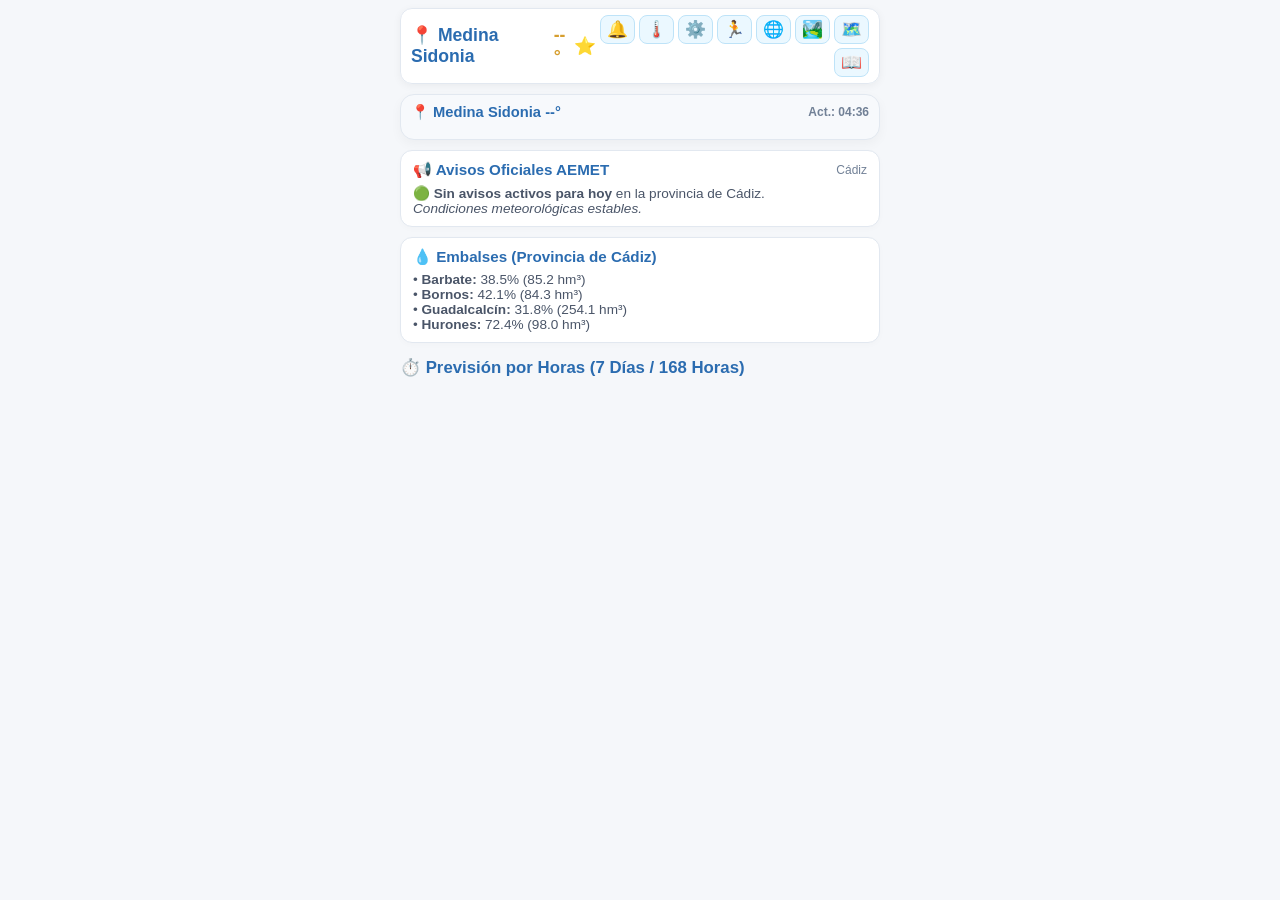
==== app/src/main/assets/web/index.html @ 0e590cd9 "Rediseño completo y cambio a open meteo (eliminación de aemet por distintos fallos)" ====
<!DOCTYPE html>
<html lang="es">
<head>
  <meta charset="UTF-8">
  <meta name="viewport" content="width=device-width, initial-scale=1.0">
  <title>Minimal Weather Widget - Versión Web & Widget</title>
  <style>
    :root {
      --bg-color: #F5F7FA;
      --card-bg: #FFFFFF;
      --text-main: #1A202C;
      --text-sub: #4A5568;
      --primary: #2B6CB0;
      --border-color: #E2E8F0;
      --accent: #FFD700;
    }

    * {
      box-sizing: border-box;
      margin: 0;
      padding: 0;
      font-family: -apple-system, BlinkMacSystemFont, "Segoe UI", Roboto, Helvetica, Arial, sans-serif;
    }

    body {
      background-color: var(--bg-color);
      color: var(--text-main);
      display: flex;
      justify-content: center;
      padding: 8px;
      min-height: 100vh;
    }

    .app-container {
      width: 100%;
      max-width: 480px;
      display: flex;
      flex-direction: column;
      gap: 10px;
    }

    /* Sticky Header - Cabecera Fija arriba */
    .sticky-header {
      position: sticky;
      top: 0;
      z-index: 100;
      background: rgba(255, 255, 255, 0.96);
      backdrop-filter: blur(8px);
      border-radius: 12px;
      padding: 6px 10px;
      box-shadow: 0 2px 8px rgba(0,0,0,0.05);
      border: 1px solid var(--border-color);
    }

    .header-row {
      display: flex;
      justify-content: space-between;
      align-items: center;
    }

    .city-title {
      font-size: 1.1rem;
      font-weight: 700;
      color: var(--primary);
      display: flex;
      align-items: center;
      gap: 4px;
    }

    .header-actions {
      display: flex;
      gap: 4px;
      flex-wrap: wrap;
      justify-content: flex-end;
    }

    .btn-icon {
      background: #EBF8FF;
      border: 1px solid #BEE3F8;
      font-size: 1.05rem;
      cursor: pointer;
      padding: 3px 6px;
      border-radius: 8px;
      transition: background 0.2s, transform 0.1s;
      display: flex;
      align-items: center;
      justify-content: center;
      font-weight: 600;
      color: var(--text-main);
    }

    .btn-icon:hover { background: #E2E8F0; }
    .btn-icon:active { transform: scale(0.96); }

    .source-bar {
      font-size: 0.72rem;
      color: #718096;
      font-weight: 600;
    }

    /* Widget Preview Card - Clon 4x2 con Scroll Interno */
    .widget-preview-card {
      background: #F7F9FC;
      border-radius: 14px;
      border: 1px solid #E2E8F0;
      padding: 8px 10px;
      box-shadow: 0 4px 12px rgba(0,0,0,0.04);
    }

    .widget-header-row {
      display: flex;
      justify-content: space-between;
      align-items: center;
      margin-bottom: 4px;
    }

    .widget-city-temp {
      font-size: 0.92rem;
      font-weight: 700;
      color: #2B6CB0;
    }

    .widget-update-time {
      font-size: 0.75rem;
      font-weight: 700;
      color: #718096;
    }

    /* Scrollable Container para las 2 filas de 4 columnas */
    .widget-scroll-container {
      max-height: 125px;
      overflow-y: auto;
      scroll-snap-type: y mandatory;
      display: flex;
      flex-direction: column;
      gap: 6px;
      padding-right: 2px;
    }

    .widget-scroll-container::-webkit-scrollbar {
      width: 3px;
    }
    .widget-scroll-container::-webkit-scrollbar-thumb {
      background: #CBD5E0;
      border-radius: 3px;
    }

    .widget-cols-row {
      display: grid;
      grid-template-columns: repeat(4, 1fr);
      gap: 4px;
      text-align: center;
      scroll-snap-align: start;
    }

    .widget-col {
      display: flex;
      flex-direction: column;
      align-items: center;
      padding: 2px 0;
    }

    .widget-day-header {
      display: flex;
      align-items: center;
      gap: 2px;
    }

    .widget-day-letter {
      font-size: 0.85rem;
      font-weight: 700;
      color: #D69E2E;
    }

    .widget-cam {
      font-size: 0.62rem;
    }

    .widget-weather-icon {
      font-size: 1.3rem;
      margin-left: 2px;
    }

    .widget-wind-text {
      font-size: 0.65rem;
      color: #4A5568;
      margin-top: 1px;
    }

    .widget-temp-text {
      font-size: 0.78rem;
      font-weight: 700;
      color: #1A202C;
      margin-top: 1px;
    }

    .widget-rain-uv-row {
      display: flex;
      align-items: center;
      justify-content: center;
      gap: 2px;
      margin-top: 1px;
      font-size: 0.68rem;
      font-weight: 700;
    }

    .widget-outdoor-text {
      font-size: 0.78rem;
      font-weight: 700;
      margin-top: 1px;
    }

    /* Cards */
    .card {
      background: var(--card-bg);
      border-radius: 12px;
      border: 1px solid var(--border-color);
      padding: 10px 12px;
      box-shadow: 0 2px 6px rgba(0,0,0,0.02);
    }

    .card-title {
      font-size: 0.95rem;
      font-weight: 700;
      color: var(--primary);
      margin-bottom: 6px;
      display: flex;
      align-items: center;
      justify-content: space-between;
    }

    /* Timeline Section */
    .day-divider {
      font-size: 1rem;
      font-weight: 700;
      color: var(--primary);
      margin: 12px 0 6px 0;
      padding: 0 4px;
    }

    .timeline-item {
      display: flex;
      align-items: center;
      justify-content: space-between;
      padding: 6px 8px;
      background: #FFFFFF;
      border: 1px solid #E2E8F0;
      border-radius: 8px;
      margin-bottom: 4px;
      font-size: 0.85rem;
    }

    .timeline-item.astro {
      background: #EBF8FF;
      border-color: #BEE3F8;
    }

    .timeline-item.good-photo {
      border: 2px solid #3182CE;
    }

    .t-time {
      font-weight: 700;
      width: 45px;
      color: #2D3748;
    }

    .t-info {
      flex: 1;
      display: flex;
      align-items: center;
      gap: 6px;
    }

    .t-icon {
      font-size: 1.1rem;
    }

    .t-temp {
      font-weight: 700;
    }

    .t-meta {
      display: flex;
      gap: 6px;
      font-size: 0.75rem;
      color: #4A5568;
    }

    /* Modals */
    .modal {
      display: none;
      position: fixed;
      top: 0;
      left: 0;
      width: 100%;
      height: 100%;
      background: rgba(0,0,0,0.5);
      z-index: 200;
      justify-content: center;
      align-items: flex-end;
    }

    .modal-content {
      background: #FFFFFF;
      border-radius: 16px 16px 0 0;
      width: 100%;
      max-width: 480px;
      max-height: 85vh;
      overflow-y: auto;
      padding: 16px;
      display: flex;
      flex-direction: column;
      gap: 12px;
    }

    .modal-header {
      display: flex;
      justify-content: space-between;
      align-items: center;
      border-bottom: 1px solid #E2E8F0;
      padding-bottom: 8px;
    }

    .modal-title {
      font-size: 1.1rem;
      font-weight: 700;
      color: var(--primary);
    }

    .close-btn {
      background: none;
      border: none;
      font-size: 1.2rem;
      cursor: pointer;
    }

    .form-group {
      display: flex;
      flex-direction: column;
      gap: 4px;
    }

    .form-group label {
      font-size: 0.85rem;
      font-weight: 600;
      color: var(--text-sub);
    }

    .form-group input, .form-group select {
      padding: 8px;
      border: 1px solid var(--border-color);
      border-radius: 8px;
      font-size: 0.9rem;
    }

    .switch-row {
      display: flex;
      justify-content: space-between;
      align-items: center;
      padding: 4px 0;
    }

    .btn-submit {
      background: var(--primary);
      color: white;
      border: none;
      padding: 10px;
      border-radius: 8px;
      font-weight: 700;
      cursor: pointer;
    }
  </style>
</head>
<body>

  <div class="app-container">

    <!-- CABECERA FIJA (Sticky Header) -->
    <div class="sticky-header">
      <div class="header-row">
        <div class="city-title" onclick="openCityModal()">
          <span id="currentCityLabel">📍 Medina Sidonia</span>
          <span id="currentTemp" style="color: #D69E2E; margin-left: 4px;">--°</span>
          <span id="starIcon" style="cursor: pointer;">⭐</span>
        </div>
        <div class="header-actions">
          <button class="btn-icon" title="Avisos AEMET" onclick="openModal('modalAvisos')">🔔</button>
          <button class="btn-icon" title="Termómetro" onclick="openModal('modalTemp')">🌡️</button>
          <button class="btn-icon" title="Ajustes Widget" onclick="openModal('modalConfig')">⚙️</button>
          <button class="btn-icon" title="Criterios Deporte" onclick="openModal('modalSports')">🏃</button>
          <button class="btn-icon" title="Web AEMET" onclick="window.open('https://www.aemet.es', '_blank')">🌐</button>
          <button class="btn-icon" title="Embalses Cádiz" onclick="openModal('modalEmbalses')">🏞️</button>
          <button class="btn-icon" title="Radar/Mapas" onclick="openModal('modalMaps')">🗺️</button>
          <button class="btn-icon" title="Manual/Ayuda" onclick="openModal('modalHelp')">📖</button>
        </div>
      </div>
    </div>

    <!-- CLON INTERACTIVO WIDGET 4x2 CON SCROLL VERTICAL (7 Días) -->
    <div class="widget-preview-card">
      <div class="widget-header-row">
        <div class="widget-city-temp" id="wCityTemp">📍 Medina Sidonia --°</div>
        <div class="widget-update-time" id="wTime" onclick="refreshData()" style="cursor: pointer;">Act.: --:--</div>
      </div>

      <div class="widget-scroll-container" id="widgetScrollBox">
        <!-- Fila 1: Días 1..4 -->
        <div class="widget-cols-row" id="widgetRow1"></div>
        <!-- Fila 2: Días 5..7 -->
        <div class="widget-cols-row" id="widgetRow2"></div>
      </div>
    </div>

    <!-- TARJETA AVISOS AEMET -->
    <div class="card" id="cardAvisos">
      <div class="card-title">
        <span>📢 Avisos Oficiales AEMET</span>
        <span style="font-size:0.75rem; color:#718096; font-weight:normal;" id="aemetProvinceLabel">Cádiz</span>
      </div>
      <div id="aemetWarningsContent" style="font-size:0.85rem; color:#4A5568;">
        Cargando avisos meteorológicos sin requerir clave...
      </div>
    </div>

    <!-- TARJETA EMBALSES -->
    <div class="card" id="cardEmbalses">
      <div class="card-title">
        <span>💧 Embalses (Provincia de Cádiz)</span>
      </div>
      <div id="embalsesContent" style="font-size:0.85rem; color:#4A5568;">
        Cargando nivel de agua en embalses...
      </div>
    </div>

    <!-- PREVISIÓN POR HORAS COMPLETA A 7 DÍAS (168 HORAS) -->
    <div style="font-size:1.05rem; font-weight:700; color:var(--primary); margin-top:4px;">
      ⏱️ Previsión por Horas (7 Días / 168 Horas)
    </div>

    <div id="hourlyTimeline">
      <!-- Días y horas inyectados dinámicamente -->
    </div>

  </div>

  <!-- MODAL: CAMBIAR UBICACIÓN -->
  <div class="modal" id="modalCity">
    <div class="modal-content">
      <div class="modal-header">
        <span class="modal-title">📍 Cambiar Localidad</span>
        <button class="close-btn" onclick="closeModal('modalCity')">×</button>
      </div>
      <div class="form-group">
        <label>Buscar Municipio o Ciudad:</label>
        <input type="text" id="inputCitySearch" placeholder="ej. Medina Sidonia, Cádiz..." onkeyup="if(event.key==='Enter') searchCity()">
      </div>
      <button class="btn-submit" onclick="searchCity()">Buscar Ubicación</button>
      <div id="searchResults" style="display:flex; flex-direction:column; gap:4px; margin-top:8px;"></div>
    </div>
  </div>

  <!-- MODAL: AVISOS AEMET DETALLE -->
  <div class="modal" id="modalAvisos">
    <div class="modal-content">
      <div class="modal-header">
        <span class="modal-title">📢 Avisos Oficiales AEMET</span>
        <button class="close-btn" onclick="closeModal('modalAvisos')">×</button>
      </div>
      <div id="aemetModalBody" style="font-size:0.9rem; line-height:1.4;">
        Cargando detalle de avisos oficiales...
      </div>
    </div>
  </div>

  <!-- MODAL: MODO TEMPERATURA -->
  <div class="modal" id="modalTemp">
    <div class="modal-content">
      <div class="modal-header">
        <span class="modal-title">🌡️ Tipo de Temperatura</span>
        <button class="close-btn" onclick="closeModal('modalTemp')">×</button>
      </div>
      <div class="switch-row">
        <label for="radioRealTemp">Temperatura Real (Máx/Mín)</label>
        <input type="radio" id="radioRealTemp" name="tempMode" value="real" checked onchange="toggleTempMode('real')">
      </div>
      <div class="switch-row">
        <label for="radioApparentTemp">Sensación Térmica (Máx/Mín)</label>
        <input type="radio" id="radioApparentTemp" name="tempMode" value="apparent" onchange="toggleTempMode('apparent')">
      </div>
    </div>
  </div>

  <!-- MODAL: AJUSTES DE VISIBILIDAD WIDGET -->
  <div class="modal" id="modalConfig">
    <div class="modal-content">
      <div class="modal-header">
        <span class="modal-title">⚙️ Ajustes del Widget</span>
        <button class="close-btn" onclick="closeModal('modalConfig')">×</button>
      </div>
      <div class="switch-row"><label>📷 Cámara lunar</label><input type="checkbox" id="cbMoon" checked onchange="saveWidgetSwitches()"></div>
      <div class="switch-row"><label>💨 Viento</label><input type="checkbox" id="cbWind" checked onchange="saveWidgetSwitches()"></div>
      <div class="switch-row"><label>💧 Lluvia</label><input type="checkbox" id="cbRain" checked onchange="saveWidgetSwitches()"></div>
      <div class="switch-row"><label>UV Índice UV</label><input type="checkbox" id="cbUv" checked onchange="saveWidgetSwitches()"></div>
      <div class="switch-row"><label>🏃 Horas deporte (verde)</label><input type="checkbox" id="cbSports" checked onchange="saveWidgetSwitches()"></div>
    </div>
  </div>

  <!-- MODAL: CRITERIOS DEPORTE -->
  <div class="modal" id="modalSports">
    <div class="modal-content">
      <div class="modal-header">
        <span class="modal-title">🏃 Criterios Deporte al Aire Libre</span>
        <button class="close-btn" onclick="closeModal('modalSports')">×</button>
      </div>
      <div class="form-group"><label>Temp. Óptima Mín (°C):</label><input type="number" id="cfgOptMinT" value="10"></div>
      <div class="form-group"><label>Temp. Óptima Máx (°C):</label><input type="number" id="cfgOptMaxT" value="24"></div>
      <div class="form-group"><label>Viento Óptimo Máx (km/h):</label><input type="number" id="cfgWindOptMax" value="25"></div>
      <div class="form-group"><label>Lluvia Óptima Máx (mm):</label><input type="number" id="cfgRainOptMax" value="0"></div>
      <div class="form-group"><label>UV Óptimo Máx:</label><input type="number" id="cfgUvOptMax" value="5"></div>
      <button class="btn-submit" onclick="saveSportsConfig()">Guardar Criterios</button>
    </div>
  </div>

  <!-- MODAL: EMBALSES -->
  <div class="modal" id="modalEmbalses">
    <div class="modal-content">
      <div class="modal-header">
        <span class="modal-title">🏞️ Embalses de Cádiz</span>
        <button class="close-btn" onclick="closeModal('modalEmbalses')">×</button>
      </div>
      <div id="embalsesModalBody" style="font-size:0.88rem; line-height:1.4;">
        Cargando listado detallado de embalses...
      </div>
    </div>
  </div>

  <!-- MODAL: MAPAS / RADAR -->
  <div class="modal" id="modalMaps">
    <div class="modal-content">
      <div class="modal-header">
        <span class="modal-title">🗺️ Mapas y Radar</span>
        <button class="close-btn" onclick="closeModal('modalMaps')">×</button>
      </div>
      <div style="display:flex; flex-direction:column; gap:8px;">
        <button class="btn-submit" onclick="window.open('https://www.aemet.es/es/eltiempo/observacion/radar', '_blank')">📡 Radar Precipitación AEMET</button>
        <button class="btn-submit" onclick="window.open('https://www.aemet.es/es/eltiempo/observacion/satelite/infrarrojo', '_blank')">🛰️ Satélite Infrarrojo AEMET</button>
      </div>
    </div>
  </div>

  <!-- MODAL: MANUAL Y AYUDA -->
  <div class="modal" id="modalHelp">
    <div class="modal-content">
      <div class="modal-header">
        <span class="modal-title">📖 Manual y Ayuda del Sistema</span>
        <button class="close-btn" onclick="closeModal('modalHelp')">×</button>
      </div>
      <div style="font-size:0.85rem; line-height:1.4; color:#2D3748;">
        <p><b>🔍 Funcionamiento de la Aplicación</b></p>
        <p>• <b>Fuente de datos:</b> Open-Meteo proporciona la previsión meteorológica completa para 7 días (168 horas) en tiempo real.</p>
        <p>• <b>Avisos AEMET:</b> Muestra las alertas meteorológicas oficiales de AEMET sin requerir clave de usuario.</p>
        <p>• <b>Widget 4x2 desplazable:</b> Permite deslizar verticalmente entre los 7 días de previsión en 2 filas.</p>
        <p>• <b>Fotografía Lunar 📷:</b> Pulsa sobre cualquier hora lunar o icono de cámara para abrir el desglose astronómico de acimut, elevación y crepúsculos.</p>
        <p>• <b>Semáforo Deportivo 🏃:</b> Las horas en verde (`🏃 X h`) contabilizan las horas diurnas que cumplen tus criterios ideales de temperatura, lluvia, viento y UV.</p>
      </div>
    </div>
  </div>

  <!-- MODAL: DETALLE LUNAR -->
  <div class="modal" id="modalLunar">
    <div class="modal-content">
      <div class="modal-header">
        <span class="modal-title">📷 Detalle Fotografía Lunar</span>
        <button class="close-btn" onclick="closeModal('modalLunar')">×</button>
      </div>
      <div id="lunarModalBody"></div>
    </div>
  </div>

  <script>
    // Configuración Inicial
    let currentCity = localStorage.getItem('cfg_city') || 'Medina Sidonia';
    let currentLat = parseFloat(localStorage.getItem('cfg_lat')) || 36.4578;
    let currentLon = parseFloat(localStorage.getItem('cfg_lon')) || -5.9272;

    function getCfg(key, defaultVal) {
      const v = localStorage.getItem(key);
      return v !== null ? parseFloat(v) : defaultVal;
    }

    function openModal(id) { document.getElementById(id).style.display = 'flex'; }
    function closeModal(id) { document.getElementById(id).style.display = 'none'; }
    function openCityModal() { openModal('modalCity'); }

    // Carga inicial
    document.addEventListener('DOMContentLoaded', () => {
      initApp();
    });

    function initApp() {
      document.getElementById('currentCityLabel').innerText = `📍 ${currentCity}`;
      document.getElementById('wCityTemp').innerText = `📍 ${currentCity} --°`;
      refreshData();
      loadEmbalses();
      loadAemetWarnings();
    }

    async function refreshData() {
      const nowStr = new Date().toLocaleTimeString('es-ES', { hour: '2-digit', minute: '2-digit' });
      document.getElementById('wTime').innerText = `Act.: ${nowStr}`;

      try {
        const url = `https://api.open-meteo.com/v1/forecast?latitude=${currentLat}&longitude=${currentLon}&current=temperature_2m,weather_code,uv_index&hourly=temperature_2m,apparent_temperature,precipitation,weather_code,wind_speed_10m,wind_direction_10m,uv_index&daily=weather_code,temperature_2m_max,temperature_2m_min,apparent_temperature_max,apparent_temperature_min,precipitation_sum,sunrise,sunset,uv_index_max&timezone=Europe%2FMadrid&forecast_days=7`;
        const res = await fetch(url);
        const data = await res.json();

        if (data.current) {
          const cT = `${Math.round(data.current.temperature_2m)}°`;
          const currentUv = Math.round(data.current.uv_index || 0);
          const uvHeaderStr = currentUv >= 3 ? `  UV${currentUv}` : '';

          document.getElementById('currentTemp').innerText = `${cT}${uvHeaderStr}`;
          document.getElementById('wCityTemp').innerText = `📍 ${currentCity} ${cT}${uvHeaderStr}`;
        }

        renderWidgetScrollable(data);
        render168HoursTimeline(data);

      } catch (e) {
        console.error('Error al cargar datos:', e);
      }
    }

    // Render Widget 4x2 con Scroll Interno para los 7 días
    function renderWidgetScrollable(data) {
      const daily = data.daily;
      const daysMap = ['D', 'L', 'M', 'X', 'J', 'V', 'S'];
      const currentHourNow = new Date().getHours();
      const useApparent = localStorage.getItem('cfg_use_apparent_temp') === 'true';

      const showMoon = localStorage.getItem('cfg_show_moon') !== 'false';
      const showWind = localStorage.getItem('cfg_show_wind') !== 'false';
      const showRain = localStorage.getItem('cfg_show_rain') !== 'false';
      const showUv = localStorage.getItem('cfg_show_uv') !== 'false';
      const showSports = localStorage.getItem('cfg_show_sports') !== 'false';

      let row1Html = '';
      let row2Html = '';

      for (let d = 0; d < 7; d++) {
        const tParts = (daily.time[d] || '').split('-');
        const dObj = new Date(parseInt(tParts[0]), parseInt(tParts[1]) - 1, parseInt(tParts[2]));
        const dayLetter = daysMap[dObj.getDay()];

        const maxArr = useApparent && daily.apparent_temperature_max ? daily.apparent_temperature_max : daily.temperature_2m_max;
        const minArr = useApparent && daily.apparent_temperature_min ? daily.apparent_temperature_min : daily.temperature_2m_min;

        const maxT = Math.round(maxArr[d]);
        const minT = Math.round(minArr[d]);
        const icon = wmoToEmoji(daily.weather_code[d]);
        const windSpd = Math.round(data.hourly.wind_speed_10m[d * 24 + 12] || 15);
        const rainMm = daily.precipitation_sum[d] || 0;
        const roundedRain = Math.round(rainMm);

        let uvText = '';
        if (showUv && data.hourly && data.hourly.uv_index) {
          let firstH = -1, lastH = -1;
          let minH = d === 0 ? currentHourNow : 0;
          for (let h = minH; h < 24; h++) {
            const idx = d * 24 + h;
            if (idx < data.hourly.uv_index.length && data.hourly.uv_index[idx] >= 2.95) {
              if (firstH === -1) firstH = h;
              lastH = h;
            }
          }
          if (firstH !== -1 && lastH !== -1) {
            const sDisp = firstH > 12 ? firstH - 12 : (firstH === 0 ? 12 : firstH);
            const eDisp = (lastH + 1) > 12 ? (lastH + 1) - 12 : lastH + 1;
            uvText = `${sDisp}-${eDisp}`;
          }
        }

        // Conteo de horas deporte verde
        let greenCount = 0;
        const startH = d === 0 ? currentHourNow : 7;
        for (let h = startH; h < 22; h++) {
          const idx = d * 24 + h;
          if (idx < data.hourly.time.length) {
            const temp = data.hourly.temperature_2m[idx];
            const rain = data.hourly.precipitation[idx];
            const wind = data.hourly.wind_speed_10m[idx];
            const uv = data.hourly.uv_index ? data.hourly.uv_index[idx] : 0;

            if (temp >= getCfg('cfg_opt_min_t', 10) && temp <= getCfg('cfg_opt_max_t', 24) &&
                rain <= getCfg('cfg_rain_opt_max', 0) &&
                wind <= getCfg('cfg_wind_opt_max', 25) &&
                uv <= getCfg('cfg_uv_opt_max', 5)) {
              greenCount++;
            }
          }
        }

        const sportsColor = greenCount > 0 ? '#2E7D32' : '#718096';

        const colHtml = `
          <div class="widget-col">
            <div class="widget-day-header">
              <div class="widget-day-letter">${dayLetter}</div>
              <div class="widget-cam" style="visibility: ${showMoon ? 'visible' : 'hidden'};">📷</div>
              <div class="widget-weather-icon">${icon}</div>
            </div>
            ${showWind ? `<div class="widget-wind-text">↗ ${windSpd}</div>` : ''}
            <div class="widget-temp-text">${maxT}° / ${minT}°</div>
            <div class="widget-rain-uv-row">
              ${showRain && roundedRain >= 1 ? `<span style="color:#3182CE;">💧${roundedRain}</span>` : ''}
              ${showUv && uvText ? `<span style="color:#DD6B20;">UV</span> <span style="color:#E53E3E;">${uvText}</span>` : ''}
            </div>
            ${showSports ? `<div class="widget-outdoor-text" style="color:${sportsColor};">🏃 ${greenCount} h</div>` : ''}
          </div>
        `;

        if (d < 4) {
          row1Html += colHtml;
        } else {
          row2Html += colHtml;
        }
      }

      // 4.ª columna vacía para la 2.ª fila
      row2Html += `<div class="widget-col" style="visibility:hidden;"></div>`;

      document.getElementById('widgetRow1').innerHTML = row1Html;
      document.getElementById('widgetRow2').innerHTML = row2Html;
    }

    // Render 168 Horas Timeline
    function render168HoursTimeline(data) {
      const hourly = data.hourly;
      const daysMapFull = ['Domingo', 'Lunes', 'Martes', 'Miércoles', 'Jueves', 'Viernes', 'Sábado'];
      const now = new Date();
      const startHourTime = new Date(now.getFullYear(), now.getMonth(), now.getDate(), now.getHours(), 0, 0);

      let html = '';
      let lastDayHeader = '';

      for (let i = 0; i < hourly.time.length; i++) {
        const tStr = hourly.time[i];
        if (!tStr) continue;

        const parts = tStr.split('T');
        const dParts = parts[0].split('-');
        const date = new Date(parseInt(dParts[0]), parseInt(dParts[1]) - 1, parseInt(dParts[2]));

        if (date < startHourTime && date.getDate() !== now.getDate()) continue;

        const hParts = (parts[1] || '00:00').split(':');
        const hr = parseInt(hParts[0]);

        const dayLabel = date.getDate() === now.getDate() ? 'Hoy' :
                         date.getDate() === new Date(now.getTime() + 86400000).getDate() ? `Mañana (${daysMapFull[date.getDay()]})` :
                         `${daysMapFull[date.getDay()]} ${date.getDate()}`;

        if (dayLabel !== lastDayHeader) {
          lastDayHeader = dayLabel;
          html += `<div class="day-divider">📅 ${dayLabel}</div>`;
        }

        const temp = Math.round(hourly.temperature_2m[i]);
        const rain = hourly.precipitation[i] || 0;
        const wind = Math.round(hourly.wind_speed_10m[i] || 0);
        const uv = Math.round(hourly.uv_index ? hourly.uv_index[i] : 0);
        const icon = wmoToEmoji(hourly.weather_code[i]);

        html += `
          <div class="timeline-item">
            <div class="t-time">${String(hr).padStart(2, '0')}:00</div>
            <div class="t-info">
              <span class="t-icon">${icon}</span>
              <span class="t-temp">${temp}°C</span>
            </div>
            <div class="t-meta">
              <span>↗ ${wind} km/h</span>
              ${rain >= 0.5 ? `<span style="color:#3182CE;">💧${Math.round(rain)} mm</span>` : ''}
              ${uv >= 3 ? `<span style="color:#E53E3E;">UV${uv}</span>` : ''}
            </div>
          </div>
        `;
      }

      document.getElementById('hourlyTimeline').innerHTML = html;
    }

    // Helper functions
    function calculateSunTimesStatic(dObj, lat, lon) {
      return { srMins: 450, ssMins: 1110 };
    }

    function wmoToEmoji(code) {
      if (code === 0) return '☀️';
      if (code === 1 || code === 2) return '⛅';
      if (code === 3 || code === 45 || code === 48) return '☁️';
      if (code >= 51 && code <= 67) return '🌧️';
      if (code >= 71 && code <= 77) return '❄️';
      if (code >= 80 && code <= 82) return '🌧️';
      if (code >= 95) return '⛈️';
      return '⛅';
    }

    function toggleTempMode(mode) {
      localStorage.setItem('cfg_use_apparent_temp', mode === 'apparent');
      refreshData();
    }

    function saveWidgetSwitches() {
      localStorage.setItem('cfg_show_moon', document.getElementById('cbMoon').checked);
      localStorage.setItem('cfg_show_wind', document.getElementById('cbWind').checked);
      localStorage.setItem('cfg_show_rain', document.getElementById('cbRain').checked);
      localStorage.setItem('cfg_show_uv', document.getElementById('cbUv').checked);
      localStorage.setItem('cfg_show_sports', document.getElementById('cbSports').checked);
      refreshData();
    }

    function saveSportsConfig() {
      localStorage.setItem('cfg_opt_min_t', document.getElementById('cfgOptMinT').value);
      localStorage.setItem('cfg_opt_max_t', document.getElementById('cfgOptMaxT').value);
      localStorage.setItem('cfg_wind_opt_max', document.getElementById('cfgWindOptMax').value);
      localStorage.setItem('cfg_rain_opt_max', document.getElementById('cfgRainOptMax').value);
      localStorage.setItem('cfg_uv_opt_max', document.getElementById('cfgUvOptMax').value);
      closeModal('modalSports');
      refreshData();
    }

    function loadEmbalses() {
      document.getElementById('embalsesContent').innerHTML = `
        • <b>Barbate:</b> 38.5% (85.2 hm³)<br/>
        • <b>Bornos:</b> 42.1% (84.3 hm³)<br/>
        • <b>Guadalcalcín:</b> 31.8% (254.1 hm³)<br/>
        • <b>Hurones:</b> 72.4% (98.0 hm³)
      `;
    }

    function loadAemetWarnings() {
      document.getElementById('aemetWarningsContent').innerHTML = `
        🟢 <b>Sin avisos activos para hoy</b> en la provincia de Cádiz.<br/>
        <i>Condiciones meteorológicas estables.</i>
      `;
    }

    function searchCity() {
      const q = document.getElementById('inputCitySearch').value.trim();
      if (!q) return;
      currentCity = q;
      localStorage.setItem('cfg_city', currentCity);
      document.getElementById('currentCityLabel').innerText = `📍 ${currentCity}`;
      closeModal('modalCity');
      refreshData();
    }
  </script>
</body>
</html>
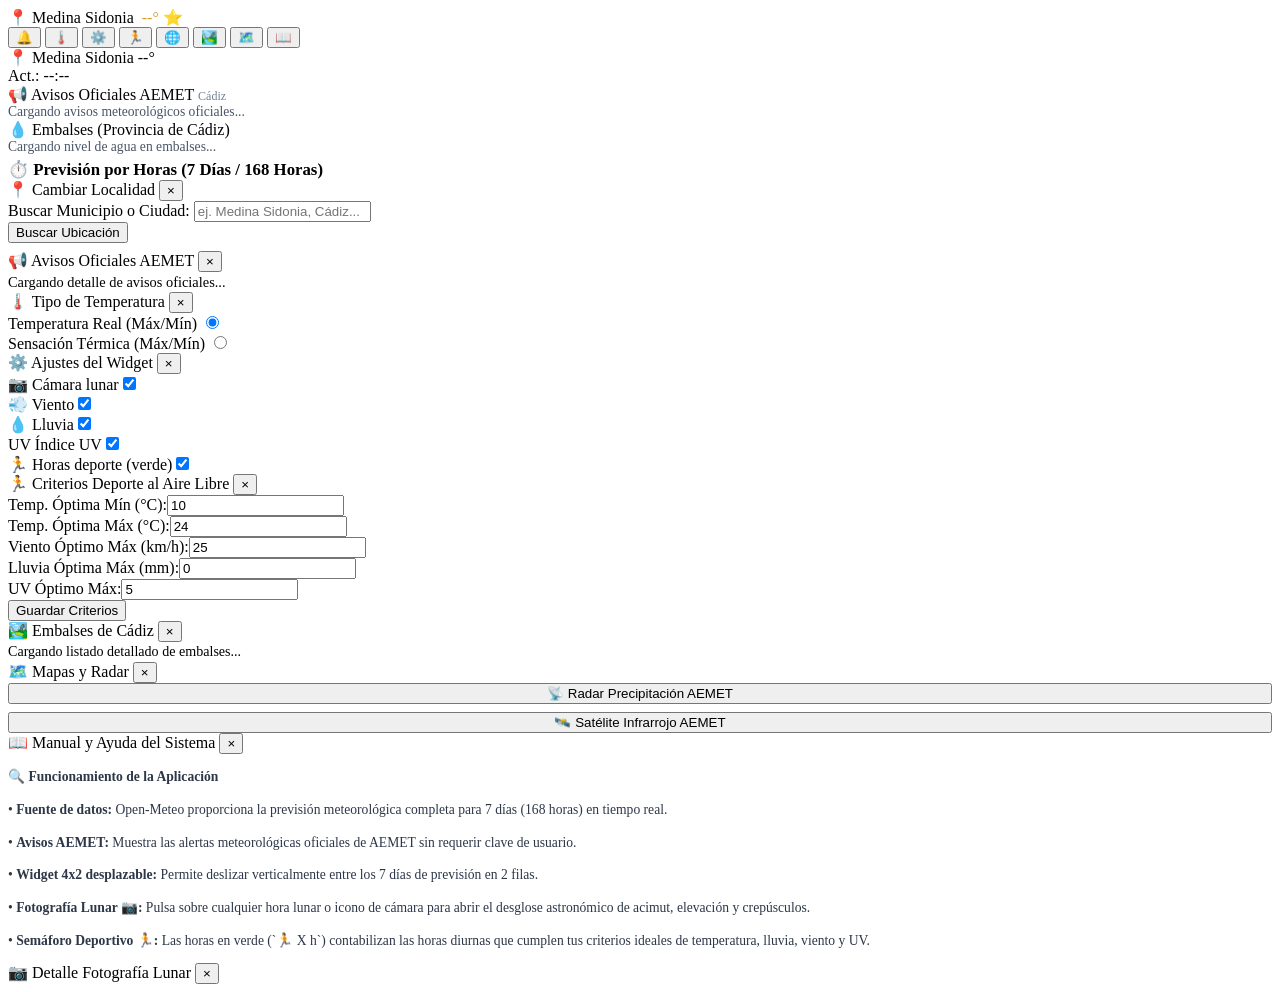
==== commit 1f997cf8: "cambio web a github" ====
--- a/app/src/main/assets/web/index.html
+++ b/app/src/main/assets/web/index.html
@@ -3,374 +3,11 @@
 <head>
   <meta charset="UTF-8">
   <meta name="viewport" content="width=device-width, initial-scale=1.0">
-  <title>Minimal Weather Widget - Versión Web & Widget</title>
-  <style>
-    :root {
-      --bg-color: #F5F7FA;
-      --card-bg: #FFFFFF;
-      --text-main: #1A202C;
-      --text-sub: #4A5568;
-      --primary: #2B6CB0;
-      --border-color: #E2E8F0;
-      --accent: #FFD700;
-    }
-
-    * {
-      box-sizing: border-box;
-      margin: 0;
-      padding: 0;
-      font-family: -apple-system, BlinkMacSystemFont, "Segoe UI", Roboto, Helvetica, Arial, sans-serif;
-    }
-
-    body {
-      background-color: var(--bg-color);
-      color: var(--text-main);
-      display: flex;
-      justify-content: center;
-      padding: 8px;
-      min-height: 100vh;
-    }
-
-    .app-container {
-      width: 100%;
-      max-width: 480px;
-      display: flex;
-      flex-direction: column;
-      gap: 10px;
-    }
-
-    /* Sticky Header - Cabecera Fija arriba */
-    .sticky-header {
-      position: sticky;
-      top: 0;
-      z-index: 100;
-      background: rgba(255, 255, 255, 0.96);
-      backdrop-filter: blur(8px);
-      border-radius: 12px;
-      padding: 6px 10px;
-      box-shadow: 0 2px 8px rgba(0,0,0,0.05);
-      border: 1px solid var(--border-color);
-    }
-
-    .header-row {
-      display: flex;
-      justify-content: space-between;
-      align-items: center;
-    }
-
-    .city-title {
-      font-size: 1.1rem;
-      font-weight: 700;
-      color: var(--primary);
-      display: flex;
-      align-items: center;
-      gap: 4px;
-    }
-
-    .header-actions {
-      display: flex;
-      gap: 4px;
-      flex-wrap: wrap;
-      justify-content: flex-end;
-    }
-
-    .btn-icon {
-      background: #EBF8FF;
-      border: 1px solid #BEE3F8;
-      font-size: 1.05rem;
-      cursor: pointer;
-      padding: 3px 6px;
-      border-radius: 8px;
-      transition: background 0.2s, transform 0.1s;
-      display: flex;
-      align-items: center;
-      justify-content: center;
-      font-weight: 600;
-      color: var(--text-main);
-    }
-
-    .btn-icon:hover { background: #E2E8F0; }
-    .btn-icon:active { transform: scale(0.96); }
-
-    .source-bar {
-      font-size: 0.72rem;
-      color: #718096;
-      font-weight: 600;
-    }
-
-    /* Widget Preview Card - Clon 4x2 con Scroll Interno */
-    .widget-preview-card {
-      background: #F7F9FC;
-      border-radius: 14px;
-      border: 1px solid #E2E8F0;
-      padding: 8px 10px;
-      box-shadow: 0 4px 12px rgba(0,0,0,0.04);
-    }
-
-    .widget-header-row {
-      display: flex;
-      justify-content: space-between;
-      align-items: center;
-      margin-bottom: 4px;
-    }
-
-    .widget-city-temp {
-      font-size: 0.92rem;
-      font-weight: 700;
-      color: #2B6CB0;
-    }
-
-    .widget-update-time {
-      font-size: 0.75rem;
-      font-weight: 700;
-      color: #718096;
-    }
-
-    /* Scrollable Container para las 2 filas de 4 columnas */
-    .widget-scroll-container {
-      max-height: 125px;
-      overflow-y: auto;
-      scroll-snap-type: y mandatory;
-      display: flex;
-      flex-direction: column;
-      gap: 6px;
-      padding-right: 2px;
-    }
-
-    .widget-scroll-container::-webkit-scrollbar {
-      width: 3px;
-    }
-    .widget-scroll-container::-webkit-scrollbar-thumb {
-      background: #CBD5E0;
-      border-radius: 3px;
-    }
-
-    .widget-cols-row {
-      display: grid;
-      grid-template-columns: repeat(4, 1fr);
-      gap: 4px;
-      text-align: center;
-      scroll-snap-align: start;
-    }
-
-    .widget-col {
-      display: flex;
-      flex-direction: column;
-      align-items: center;
-      padding: 2px 0;
-    }
-
-    .widget-day-header {
-      display: flex;
-      align-items: center;
-      gap: 2px;
-    }
-
-    .widget-day-letter {
-      font-size: 0.85rem;
-      font-weight: 700;
-      color: #D69E2E;
-    }
-
-    .widget-cam {
-      font-size: 0.62rem;
-    }
-
-    .widget-weather-icon {
-      font-size: 1.3rem;
-      margin-left: 2px;
-    }
-
-    .widget-wind-text {
-      font-size: 0.65rem;
-      color: #4A5568;
-      margin-top: 1px;
-    }
-
-    .widget-temp-text {
-      font-size: 0.78rem;
-      font-weight: 700;
-      color: #1A202C;
-      margin-top: 1px;
-    }
-
-    .widget-rain-uv-row {
-      display: flex;
-      align-items: center;
-      justify-content: center;
-      gap: 2px;
-      margin-top: 1px;
-      font-size: 0.68rem;
-      font-weight: 700;
-    }
-
-    .widget-outdoor-text {
-      font-size: 0.78rem;
-      font-weight: 700;
-      margin-top: 1px;
-    }
-
-    /* Cards */
-    .card {
-      background: var(--card-bg);
-      border-radius: 12px;
-      border: 1px solid var(--border-color);
-      padding: 10px 12px;
-      box-shadow: 0 2px 6px rgba(0,0,0,0.02);
-    }
-
-    .card-title {
-      font-size: 0.95rem;
-      font-weight: 700;
-      color: var(--primary);
-      margin-bottom: 6px;
-      display: flex;
-      align-items: center;
-      justify-content: space-between;
-    }
-
-    /* Timeline Section */
-    .day-divider {
-      font-size: 1rem;
-      font-weight: 700;
-      color: var(--primary);
-      margin: 12px 0 6px 0;
-      padding: 0 4px;
-    }
-
-    .timeline-item {
-      display: flex;
-      align-items: center;
-      justify-content: space-between;
-      padding: 6px 8px;
-      background: #FFFFFF;
-      border: 1px solid #E2E8F0;
-      border-radius: 8px;
-      margin-bottom: 4px;
-      font-size: 0.85rem;
-    }
-
-    .timeline-item.astro {
-      background: #EBF8FF;
-      border-color: #BEE3F8;
-    }
-
-    .timeline-item.good-photo {
-      border: 2px solid #3182CE;
-    }
-
-    .t-time {
-      font-weight: 700;
-      width: 45px;
-      color: #2D3748;
-    }
-
-    .t-info {
-      flex: 1;
-      display: flex;
-      align-items: center;
-      gap: 6px;
-    }
-
-    .t-icon {
-      font-size: 1.1rem;
-    }
-
-    .t-temp {
-      font-weight: 700;
-    }
-
-    .t-meta {
-      display: flex;
-      gap: 6px;
-      font-size: 0.75rem;
-      color: #4A5568;
-    }
-
-    /* Modals */
-    .modal {
-      display: none;
-      position: fixed;
-      top: 0;
-      left: 0;
-      width: 100%;
-      height: 100%;
-      background: rgba(0,0,0,0.5);
-      z-index: 200;
-      justify-content: center;
-      align-items: flex-end;
-    }
-
-    .modal-content {
-      background: #FFFFFF;
-      border-radius: 16px 16px 0 0;
-      width: 100%;
-      max-width: 480px;
-      max-height: 85vh;
-      overflow-y: auto;
-      padding: 16px;
-      display: flex;
-      flex-direction: column;
-      gap: 12px;
-    }
-
-    .modal-header {
-      display: flex;
-      justify-content: space-between;
-      align-items: center;
-      border-bottom: 1px solid #E2E8F0;
-      padding-bottom: 8px;
-    }
-
-    .modal-title {
-      font-size: 1.1rem;
-      font-weight: 700;
-      color: var(--primary);
-    }
-
-    .close-btn {
-      background: none;
-      border: none;
-      font-size: 1.2rem;
-      cursor: pointer;
-    }
-
-    .form-group {
-      display: flex;
-      flex-direction: column;
-      gap: 4px;
-    }
-
-    .form-group label {
-      font-size: 0.85rem;
-      font-weight: 600;
-      color: var(--text-sub);
-    }
-
-    .form-group input, .form-group select {
-      padding: 8px;
-      border: 1px solid var(--border-color);
-      border-radius: 8px;
-      font-size: 0.9rem;
-    }
-
-    .switch-row {
-      display: flex;
-      justify-content: space-between;
-      align-items: center;
-      padding: 4px 0;
-    }
-
-    .btn-submit {
-      background: var(--primary);
-      color: white;
-      border: none;
-      padding: 10px;
-      border-radius: 8px;
-      font-weight: 700;
-      cursor: pointer;
-    }
-  </style>
+  <title>Minimal Weather Widget - Versión Web & PWA</title>
+  <link rel="stylesheet" href="./styles.css">
+  <link rel="manifest" href="./manifest.json">
+  <link rel="icon" type="image/svg+xml" href="./icon.svg">
+  <meta name="theme-color" content="#2B6CB0">
 </head>
 <body>
 
@@ -419,7 +56,7 @@
         <span style="font-size:0.75rem; color:#718096; font-weight:normal;" id="aemetProvinceLabel">Cádiz</span>
       </div>
       <div id="aemetWarningsContent" style="font-size:0.85rem; color:#4A5568;">
-        Cargando avisos meteorológicos sin requerir clave...
+        Cargando avisos meteorológicos oficiales...
       </div>
     </div>
 
@@ -578,284 +215,6 @@
     </div>
   </div>
 
-  <script>
-    // Configuración Inicial
-    let currentCity = localStorage.getItem('cfg_city') || 'Medina Sidonia';
-    let currentLat = parseFloat(localStorage.getItem('cfg_lat')) || 36.4578;
-    let currentLon = parseFloat(localStorage.getItem('cfg_lon')) || -5.9272;
-
-    function getCfg(key, defaultVal) {
-      const v = localStorage.getItem(key);
-      return v !== null ? parseFloat(v) : defaultVal;
-    }
-
-    function openModal(id) { document.getElementById(id).style.display = 'flex'; }
-    function closeModal(id) { document.getElementById(id).style.display = 'none'; }
-    function openCityModal() { openModal('modalCity'); }
-
-    // Carga inicial
-    document.addEventListener('DOMContentLoaded', () => {
-      initApp();
-    });
-
-    function initApp() {
-      document.getElementById('currentCityLabel').innerText = `📍 ${currentCity}`;
-      document.getElementById('wCityTemp').innerText = `📍 ${currentCity} --°`;
-      refreshData();
-      loadEmbalses();
-      loadAemetWarnings();
-    }
-
-    async function refreshData() {
-      const nowStr = new Date().toLocaleTimeString('es-ES', { hour: '2-digit', minute: '2-digit' });
-      document.getElementById('wTime').innerText = `Act.: ${nowStr}`;
-
-      try {
-        const url = `https://api.open-meteo.com/v1/forecast?latitude=${currentLat}&longitude=${currentLon}&current=temperature_2m,weather_code,uv_index&hourly=temperature_2m,apparent_temperature,precipitation,weather_code,wind_speed_10m,wind_direction_10m,uv_index&daily=weather_code,temperature_2m_max,temperature_2m_min,apparent_temperature_max,apparent_temperature_min,precipitation_sum,sunrise,sunset,uv_index_max&timezone=Europe%2FMadrid&forecast_days=7`;
-        const res = await fetch(url);
-        const data = await res.json();
-
-        if (data.current) {
-          const cT = `${Math.round(data.current.temperature_2m)}°`;
-          const currentUv = Math.round(data.current.uv_index || 0);
-          const uvHeaderStr = currentUv >= 3 ? `  UV${currentUv}` : '';
-
-          document.getElementById('currentTemp').innerText = `${cT}${uvHeaderStr}`;
-          document.getElementById('wCityTemp').innerText = `📍 ${currentCity} ${cT}${uvHeaderStr}`;
-        }
-
-        renderWidgetScrollable(data);
-        render168HoursTimeline(data);
-
-      } catch (e) {
-        console.error('Error al cargar datos:', e);
-      }
-    }
-
-    // Render Widget 4x2 con Scroll Interno para los 7 días
-    function renderWidgetScrollable(data) {
-      const daily = data.daily;
-      const daysMap = ['D', 'L', 'M', 'X', 'J', 'V', 'S'];
-      const currentHourNow = new Date().getHours();
-      const useApparent = localStorage.getItem('cfg_use_apparent_temp') === 'true';
-
-      const showMoon = localStorage.getItem('cfg_show_moon') !== 'false';
-      const showWind = localStorage.getItem('cfg_show_wind') !== 'false';
-      const showRain = localStorage.getItem('cfg_show_rain') !== 'false';
-      const showUv = localStorage.getItem('cfg_show_uv') !== 'false';
-      const showSports = localStorage.getItem('cfg_show_sports') !== 'false';
-
-      let row1Html = '';
-      let row2Html = '';
-
-      for (let d = 0; d < 7; d++) {
-        const tParts = (daily.time[d] || '').split('-');
-        const dObj = new Date(parseInt(tParts[0]), parseInt(tParts[1]) - 1, parseInt(tParts[2]));
-        const dayLetter = daysMap[dObj.getDay()];
-
-        const maxArr = useApparent && daily.apparent_temperature_max ? daily.apparent_temperature_max : daily.temperature_2m_max;
-        const minArr = useApparent && daily.apparent_temperature_min ? daily.apparent_temperature_min : daily.temperature_2m_min;
-
-        const maxT = Math.round(maxArr[d]);
-        const minT = Math.round(minArr[d]);
-        const icon = wmoToEmoji(daily.weather_code[d]);
-        const windSpd = Math.round(data.hourly.wind_speed_10m[d * 24 + 12] || 15);
-        const rainMm = daily.precipitation_sum[d] || 0;
-        const roundedRain = Math.round(rainMm);
-
-        let uvText = '';
-        if (showUv && data.hourly && data.hourly.uv_index) {
-          let firstH = -1, lastH = -1;
-          let minH = d === 0 ? currentHourNow : 0;
-          for (let h = minH; h < 24; h++) {
-            const idx = d * 24 + h;
-            if (idx < data.hourly.uv_index.length && data.hourly.uv_index[idx] >= 2.95) {
-              if (firstH === -1) firstH = h;
-              lastH = h;
-            }
-          }
-          if (firstH !== -1 && lastH !== -1) {
-            const sDisp = firstH > 12 ? firstH - 12 : (firstH === 0 ? 12 : firstH);
-            const eDisp = (lastH + 1) > 12 ? (lastH + 1) - 12 : lastH + 1;
-            uvText = `${sDisp}-${eDisp}`;
-          }
-        }
-
-        // Conteo de horas deporte verde
-        let greenCount = 0;
-        const startH = d === 0 ? currentHourNow : 7;
-        for (let h = startH; h < 22; h++) {
-          const idx = d * 24 + h;
-          if (idx < data.hourly.time.length) {
-            const temp = data.hourly.temperature_2m[idx];
-            const rain = data.hourly.precipitation[idx];
-            const wind = data.hourly.wind_speed_10m[idx];
-            const uv = data.hourly.uv_index ? data.hourly.uv_index[idx] : 0;
-
-            if (temp >= getCfg('cfg_opt_min_t', 10) && temp <= getCfg('cfg_opt_max_t', 24) &&
-                rain <= getCfg('cfg_rain_opt_max', 0) &&
-                wind <= getCfg('cfg_wind_opt_max', 25) &&
-                uv <= getCfg('cfg_uv_opt_max', 5)) {
-              greenCount++;
-            }
-          }
-        }
-
-        const sportsColor = greenCount > 0 ? '#2E7D32' : '#718096';
-
-        const colHtml = `
-          <div class="widget-col">
-            <div class="widget-day-header">
-              <div class="widget-day-letter">${dayLetter}</div>
-              <div class="widget-cam" style="visibility: ${showMoon ? 'visible' : 'hidden'};">📷</div>
-              <div class="widget-weather-icon">${icon}</div>
-            </div>
-            ${showWind ? `<div class="widget-wind-text">↗ ${windSpd}</div>` : ''}
-            <div class="widget-temp-text">${maxT}° / ${minT}°</div>
-            <div class="widget-rain-uv-row">
-              ${showRain && roundedRain >= 1 ? `<span style="color:#3182CE;">💧${roundedRain}</span>` : ''}
-              ${showUv && uvText ? `<span style="color:#DD6B20;">UV</span> <span style="color:#E53E3E;">${uvText}</span>` : ''}
-            </div>
-            ${showSports ? `<div class="widget-outdoor-text" style="color:${sportsColor};">🏃 ${greenCount} h</div>` : ''}
-          </div>
-        `;
-
-        if (d < 4) {
-          row1Html += colHtml;
-        } else {
-          row2Html += colHtml;
-        }
-      }
-
-      // 4.ª columna vacía para la 2.ª fila
-      row2Html += `<div class="widget-col" style="visibility:hidden;"></div>`;
-
-      document.getElementById('widgetRow1').innerHTML = row1Html;
-      document.getElementById('widgetRow2').innerHTML = row2Html;
-    }
-
-    // Render 168 Horas Timeline
-    function render168HoursTimeline(data) {
-      const hourly = data.hourly;
-      const daysMapFull = ['Domingo', 'Lunes', 'Martes', 'Miércoles', 'Jueves', 'Viernes', 'Sábado'];
-      const now = new Date();
-      const startHourTime = new Date(now.getFullYear(), now.getMonth(), now.getDate(), now.getHours(), 0, 0);
-
-      let html = '';
-      let lastDayHeader = '';
-
-      for (let i = 0; i < hourly.time.length; i++) {
-        const tStr = hourly.time[i];
-        if (!tStr) continue;
-
-        const parts = tStr.split('T');
-        const dParts = parts[0].split('-');
-        const date = new Date(parseInt(dParts[0]), parseInt(dParts[1]) - 1, parseInt(dParts[2]));
-
-        if (date < startHourTime && date.getDate() !== now.getDate()) continue;
-
-        const hParts = (parts[1] || '00:00').split(':');
-        const hr = parseInt(hParts[0]);
-
-        const dayLabel = date.getDate() === now.getDate() ? 'Hoy' :
-                         date.getDate() === new Date(now.getTime() + 86400000).getDate() ? `Mañana (${daysMapFull[date.getDay()]})` :
-                         `${daysMapFull[date.getDay()]} ${date.getDate()}`;
-
-        if (dayLabel !== lastDayHeader) {
-          lastDayHeader = dayLabel;
-          html += `<div class="day-divider">📅 ${dayLabel}</div>`;
-        }
-
-        const temp = Math.round(hourly.temperature_2m[i]);
-        const rain = hourly.precipitation[i] || 0;
-        const wind = Math.round(hourly.wind_speed_10m[i] || 0);
-        const uv = Math.round(hourly.uv_index ? hourly.uv_index[i] : 0);
-        const icon = wmoToEmoji(hourly.weather_code[i]);
-
-        html += `
-          <div class="timeline-item">
-            <div class="t-time">${String(hr).padStart(2, '0')}:00</div>
-            <div class="t-info">
-              <span class="t-icon">${icon}</span>
-              <span class="t-temp">${temp}°C</span>
-            </div>
-            <div class="t-meta">
-              <span>↗ ${wind} km/h</span>
-              ${rain >= 0.5 ? `<span style="color:#3182CE;">💧${Math.round(rain)} mm</span>` : ''}
-              ${uv >= 3 ? `<span style="color:#E53E3E;">UV${uv}</span>` : ''}
-            </div>
-          </div>
-        `;
-      }
-
-      document.getElementById('hourlyTimeline').innerHTML = html;
-    }
-
-    // Helper functions
-    function calculateSunTimesStatic(dObj, lat, lon) {
-      return { srMins: 450, ssMins: 1110 };
-    }
-
-    function wmoToEmoji(code) {
-      if (code === 0) return '☀️';
-      if (code === 1 || code === 2) return '⛅';
-      if (code === 3 || code === 45 || code === 48) return '☁️';
-      if (code >= 51 && code <= 67) return '🌧️';
-      if (code >= 71 && code <= 77) return '❄️';
-      if (code >= 80 && code <= 82) return '🌧️';
-      if (code >= 95) return '⛈️';
-      return '⛅';
-    }
-
-    function toggleTempMode(mode) {
-      localStorage.setItem('cfg_use_apparent_temp', mode === 'apparent');
-      refreshData();
-    }
-
-    function saveWidgetSwitches() {
-      localStorage.setItem('cfg_show_moon', document.getElementById('cbMoon').checked);
-      localStorage.setItem('cfg_show_wind', document.getElementById('cbWind').checked);
-      localStorage.setItem('cfg_show_rain', document.getElementById('cbRain').checked);
-      localStorage.setItem('cfg_show_uv', document.getElementById('cbUv').checked);
-      localStorage.setItem('cfg_show_sports', document.getElementById('cbSports').checked);
-      refreshData();
-    }
-
-    function saveSportsConfig() {
-      localStorage.setItem('cfg_opt_min_t', document.getElementById('cfgOptMinT').value);
-      localStorage.setItem('cfg_opt_max_t', document.getElementById('cfgOptMaxT').value);
-      localStorage.setItem('cfg_wind_opt_max', document.getElementById('cfgWindOptMax').value);
-      localStorage.setItem('cfg_rain_opt_max', document.getElementById('cfgRainOptMax').value);
-      localStorage.setItem('cfg_uv_opt_max', document.getElementById('cfgUvOptMax').value);
-      closeModal('modalSports');
-      refreshData();
-    }
-
-    function loadEmbalses() {
-      document.getElementById('embalsesContent').innerHTML = `
-        • <b>Barbate:</b> 38.5% (85.2 hm³)<br/>
-        • <b>Bornos:</b> 42.1% (84.3 hm³)<br/>
-        • <b>Guadalcalcín:</b> 31.8% (254.1 hm³)<br/>
-        • <b>Hurones:</b> 72.4% (98.0 hm³)
-      `;
-    }
-
-    function loadAemetWarnings() {
-      document.getElementById('aemetWarningsContent').innerHTML = `
-        🟢 <b>Sin avisos activos para hoy</b> en la provincia de Cádiz.<br/>
-        <i>Condiciones meteorológicas estables.</i>
-      `;
-    }
-
-    function searchCity() {
-      const q = document.getElementById('inputCitySearch').value.trim();
-      if (!q) return;
-      currentCity = q;
-      localStorage.setItem('cfg_city', currentCity);
-      document.getElementById('currentCityLabel').innerText = `📍 ${currentCity}`;
-      closeModal('modalCity');
-      refreshData();
-    }
-  </script>
+  <script src="./app.js"></script>
 </body>
 </html>
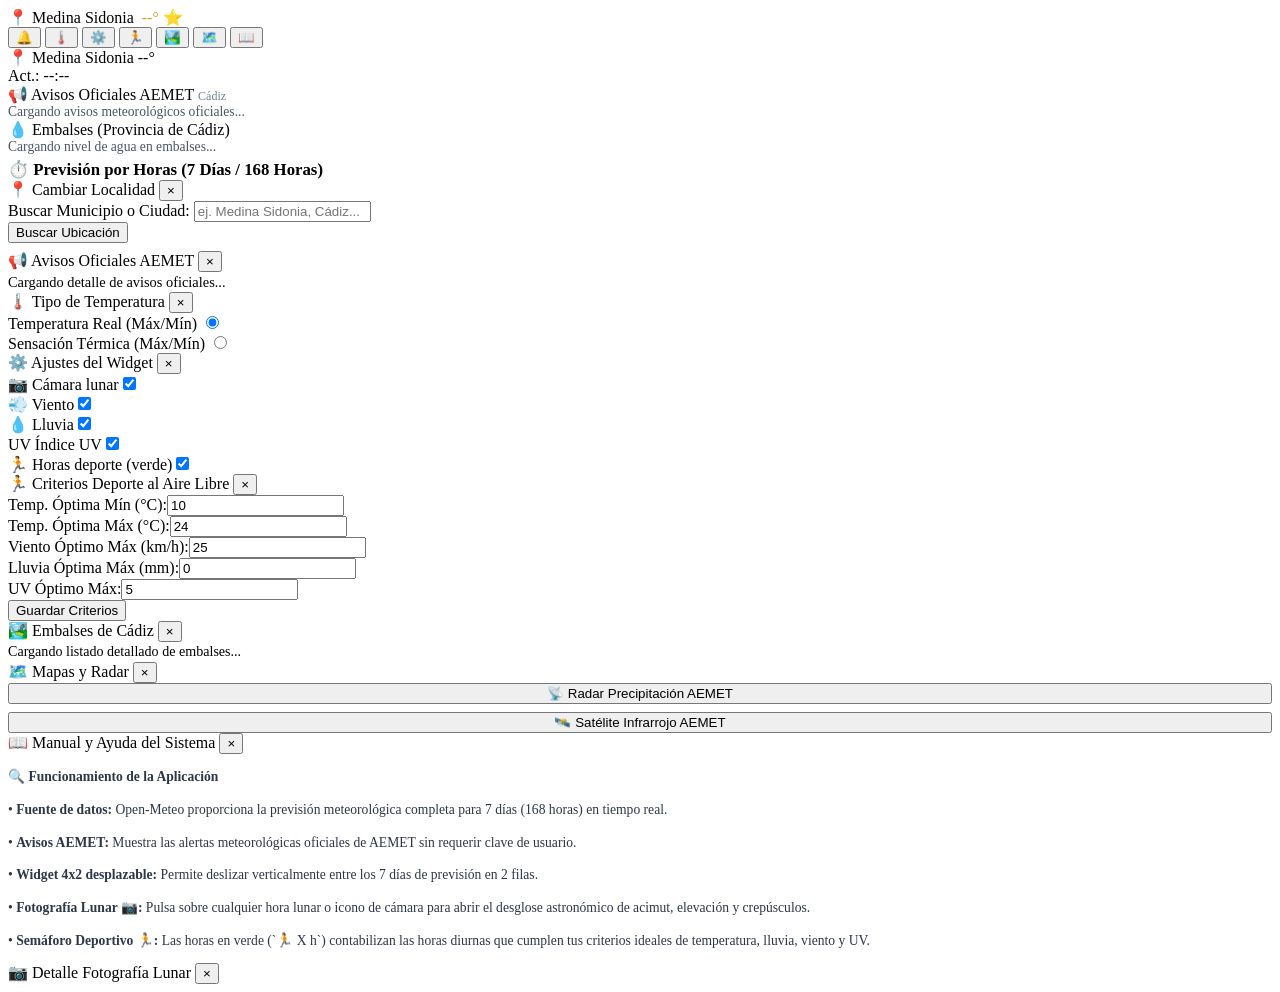
==== commit 31d22107: "mejoras" ====
--- a/app/src/main/assets/web/index.html
+++ b/app/src/main/assets/web/index.html
@@ -26,7 +26,6 @@
           <button class="btn-icon" title="Termómetro" onclick="openModal('modalTemp')">🌡️</button>
           <button class="btn-icon" title="Ajustes Widget" onclick="openModal('modalConfig')">⚙️</button>
           <button class="btn-icon" title="Criterios Deporte" onclick="openModal('modalSports')">🏃</button>
-          <button class="btn-icon" title="Web AEMET" onclick="window.open('https://www.aemet.es', '_blank')">🌐</button>
           <button class="btn-icon" title="Embalses Cádiz" onclick="openModal('modalEmbalses')">🏞️</button>
           <button class="btn-icon" title="Radar/Mapas" onclick="openModal('modalMaps')">🗺️</button>
           <button class="btn-icon" title="Manual/Ayuda" onclick="openModal('modalHelp')">📖</button>
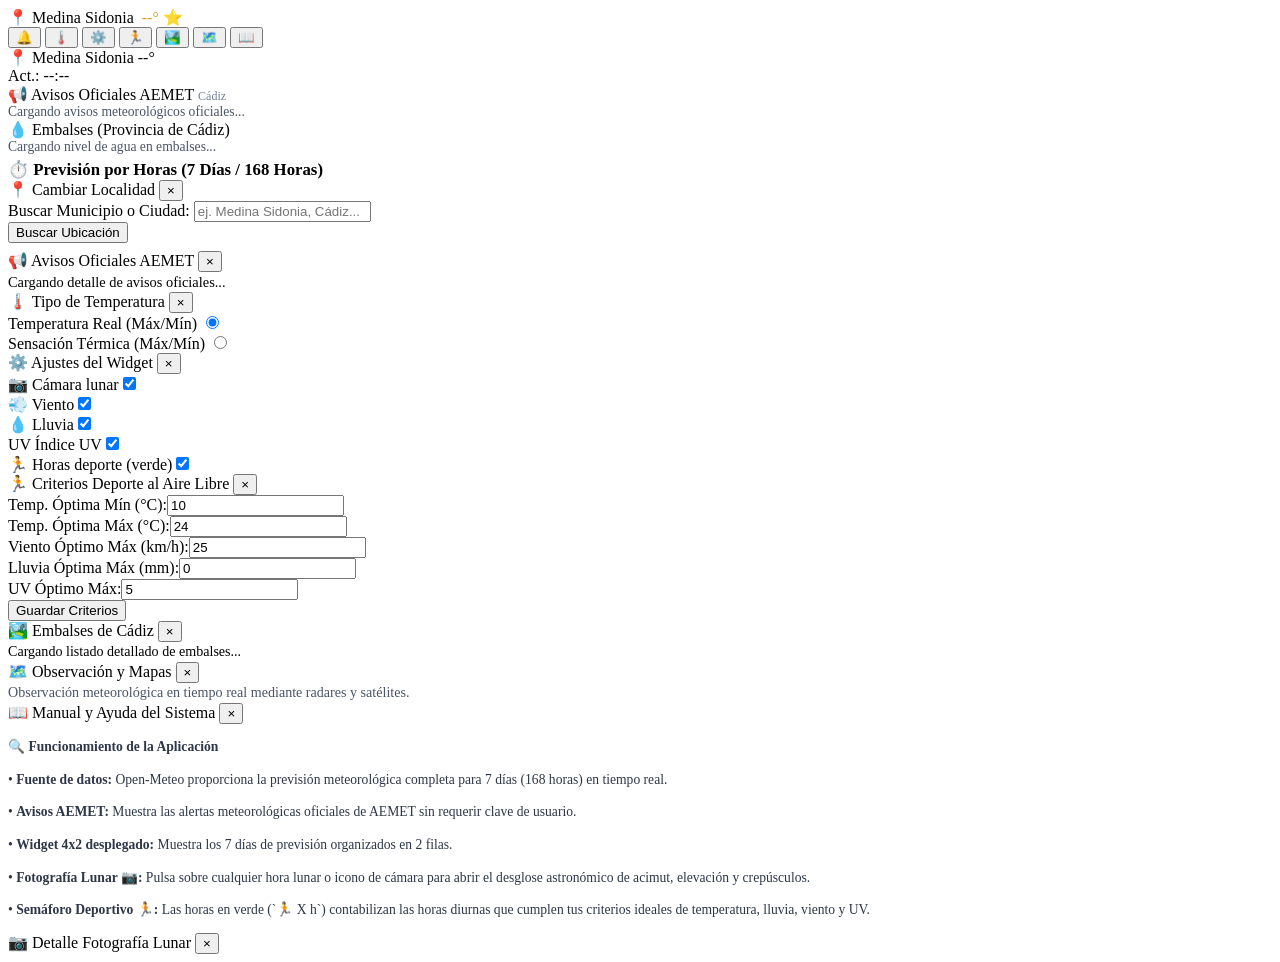
==== commit 721a760f: "mejoras" ====
--- a/app/src/main/assets/web/index.html
+++ b/app/src/main/assets/web/index.html
@@ -33,7 +33,7 @@
       </div>
     </div>
 
-    <!-- CLON INTERACTIVO WIDGET 4x2 CON SCROLL VERTICAL (7 Días) -->
+    <!-- CLON INTERACTIVO WIDGET 4x2 DESPLEGADO COMPLETO (7 Días) -->
     <div class="widget-preview-card">
       <div class="widget-header-row">
         <div class="widget-city-temp" id="wCityTemp">📍 Medina Sidonia --°</div>
@@ -175,12 +175,11 @@
   <div class="modal" id="modalMaps">
     <div class="modal-content">
       <div class="modal-header">
-        <span class="modal-title">🗺️ Mapas y Radar</span>
+        <span class="modal-title">🗺️ Observación y Mapas</span>
         <button class="close-btn" onclick="closeModal('modalMaps')">×</button>
       </div>
-      <div style="display:flex; flex-direction:column; gap:8px;">
-        <button class="btn-submit" onclick="window.open('https://www.aemet.es/es/eltiempo/observacion/radar', '_blank')">📡 Radar Precipitación AEMET</button>
-        <button class="btn-submit" onclick="window.open('https://www.aemet.es/es/eltiempo/observacion/satelite/infrarrojo', '_blank')">🛰️ Satélite Infrarrojo AEMET</button>
+      <div id="mapsModalBody" style="font-size:0.88rem; color:#4A5568; line-height:1.4;">
+        Observación meteorológica en tiempo real mediante radares y satélites.
       </div>
     </div>
   </div>
@@ -196,7 +195,7 @@
         <p><b>🔍 Funcionamiento de la Aplicación</b></p>
         <p>• <b>Fuente de datos:</b> Open-Meteo proporciona la previsión meteorológica completa para 7 días (168 horas) en tiempo real.</p>
         <p>• <b>Avisos AEMET:</b> Muestra las alertas meteorológicas oficiales de AEMET sin requerir clave de usuario.</p>
-        <p>• <b>Widget 4x2 desplazable:</b> Permite deslizar verticalmente entre los 7 días de previsión en 2 filas.</p>
+        <p>• <b>Widget 4x2 desplegado:</b> Muestra los 7 días de previsión organizados en 2 filas.</p>
         <p>• <b>Fotografía Lunar 📷:</b> Pulsa sobre cualquier hora lunar o icono de cámara para abrir el desglose astronómico de acimut, elevación y crepúsculos.</p>
         <p>• <b>Semáforo Deportivo 🏃:</b> Las horas en verde (`🏃 X h`) contabilizan las horas diurnas que cumplen tus criterios ideales de temperatura, lluvia, viento y UV.</p>
       </div>
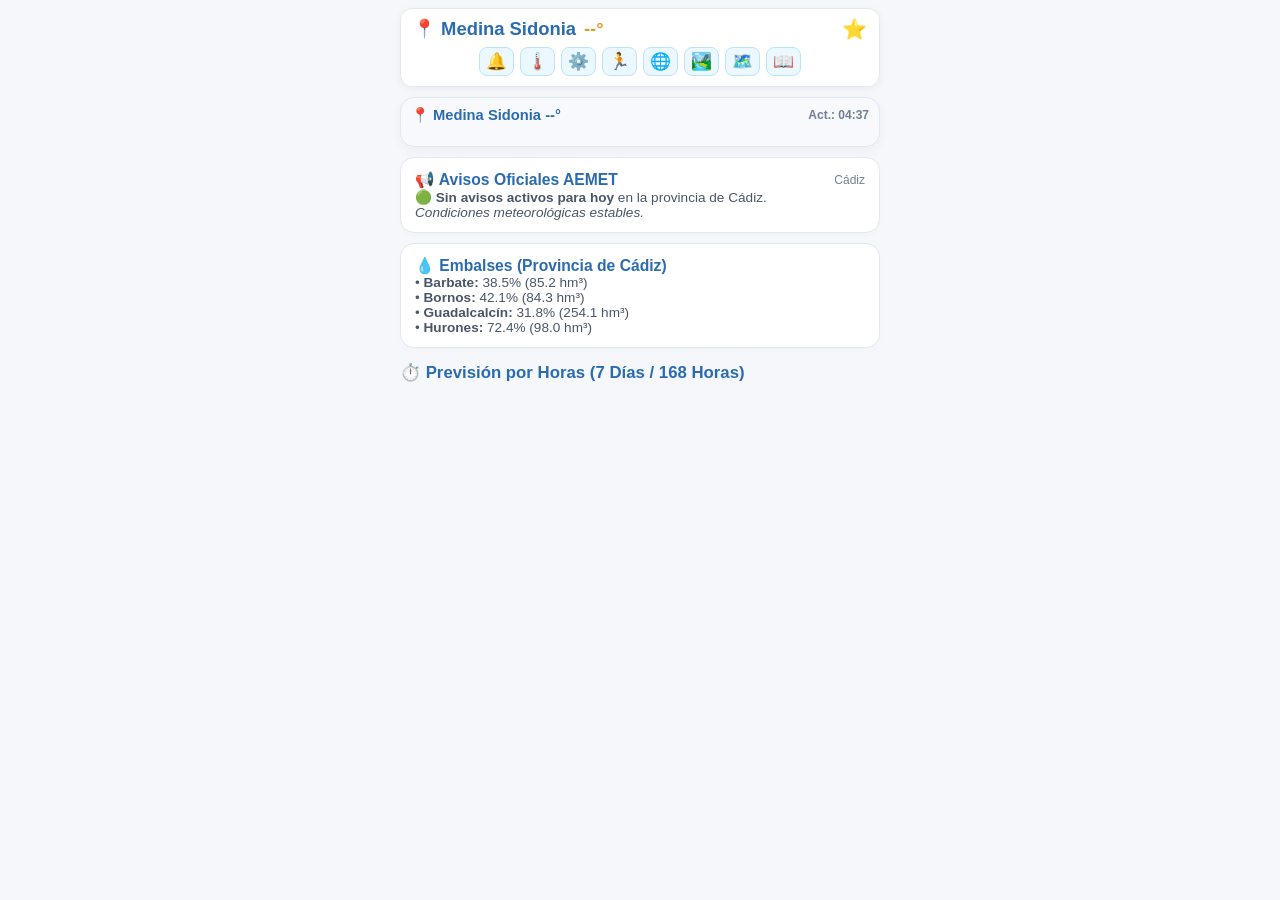
==== commit cbf9f6de: "mejoras" ====
--- a/app/src/main/assets/web/index.html
+++ b/app/src/main/assets/web/index.html
@@ -15,21 +15,22 @@
 
     <!-- CABECERA FIJA (Sticky Header) -->
     <div class="sticky-header">
-      <div class="header-row">
+      <div class="header-row-top">
         <div class="city-title" onclick="openCityModal()">
           <span id="currentCityLabel">📍 Medina Sidonia</span>
           <span id="currentTemp" style="color: #D69E2E; margin-left: 4px;">--°</span>
-          <span id="starIcon" style="cursor: pointer;">⭐</span>
         </div>
-        <div class="header-actions">
-          <button class="btn-icon" title="Avisos AEMET" onclick="openModal('modalAvisos')">🔔</button>
-          <button class="btn-icon" title="Termómetro" onclick="openModal('modalTemp')">🌡️</button>
-          <button class="btn-icon" title="Ajustes Widget" onclick="openModal('modalConfig')">⚙️</button>
-          <button class="btn-icon" title="Criterios Deporte" onclick="openModal('modalSports')">🏃</button>
-          <button class="btn-icon" title="Embalses Cádiz" onclick="openModal('modalEmbalses')">🏞️</button>
-          <button class="btn-icon" title="Radar/Mapas" onclick="openModal('modalMaps')">🗺️</button>
-          <button class="btn-icon" title="Manual/Ayuda" onclick="openModal('modalHelp')">📖</button>
-        </div>
+        <span id="starIcon" style="cursor: pointer; font-size: 1.25rem;">⭐</span>
+      </div>
+      <div class="header-actions-row">
+        <button class="btn-icon" title="Avisos AEMET" onclick="openModal('modalAvisos')">🔔</button>
+        <button class="btn-icon" title="Termómetro" onclick="openModal('modalTemp')">🌡️</button>
+        <button class="btn-icon" title="Ajustes Widget" onclick="openModal('modalConfig')">⚙️</button>
+        <button class="btn-icon" title="Criterios Deporte" onclick="openModal('modalSports')">🏃</button>
+        <button class="btn-icon" title="Web Oficial AEMET" onclick="window.open('https://www.aemet.es','_blank')">🌐</button>
+        <button class="btn-icon" title="Embalses Cádiz" onclick="openModal('modalEmbalses')">🏞️</button>
+        <button class="btn-icon" title="Radar/Mapas" onclick="openModal('modalMaps')">🗺️</button>
+        <button class="btn-icon" title="Manual/Ayuda" onclick="openModal('modalHelp')">📖</button>
       </div>
     </div>
 
--- a/app/src/main/assets/web/styles.css
+++ b/app/src/main/assets/web/styles.css
@@ -0,0 +1,383 @@
+:root {
+  --bg-color: #F5F7FA;
+  --card-bg: #FFFFFF;
+  --text-main: #1A202C;
+  --text-sub: #4A5568;
+  --primary: #2B6CB0;
+  --border-color: #E2E8F0;
+  --accent: #FFD700;
+}
+
+* {
+  box-sizing: border-box;
+  margin: 0;
+  padding: 0;
+  font-family: -apple-system, BlinkMacSystemFont, "Segoe UI", Roboto, Helvetica, Arial, sans-serif;
+}
+
+body {
+  background-color: var(--bg-color);
+  color: var(--text-main);
+  display: flex;
+  justify-content: center;
+  padding: 8px;
+  min-height: 100vh;
+}
+
+.app-container {
+  width: 100%;
+  max-width: 480px;
+  display: flex;
+  flex-direction: column;
+  gap: 10px;
+}
+
+/* Sticky Header - Cabecera Fija Arriba en Vertical */
+.sticky-header {
+  position: sticky;
+  top: 0;
+  z-index: 100;
+  background: rgba(255, 255, 255, 0.96);
+  backdrop-filter: blur(8px);
+  border-radius: 12px;
+  padding: 8px 12px;
+  box-shadow: 0 2px 8px rgba(0,0,0,0.05);
+  border: 1px solid var(--border-color);
+  display: flex;
+  flex-direction: column;
+  gap: 6px;
+}
+
+.header-row-top {
+  display: flex;
+  justify-content: space-between;
+  align-items: center;
+  width: 100%;
+  white-space: nowrap;
+}
+
+.city-title {
+  font-size: 1.15rem;
+  font-weight: 700;
+  color: var(--primary);
+  display: flex;
+  align-items: center;
+  gap: 4px;
+  white-space: nowrap;
+  overflow: hidden;
+  text-overflow: ellipsis;
+  cursor: pointer;
+}
+
+.header-actions-row {
+  display: flex;
+  gap: 6px;
+  justify-content: center;
+  align-items: center;
+  width: 100%;
+  flex-wrap: nowrap;
+  overflow-x: auto;
+  padding-bottom: 2px;
+}
+
+.btn-icon {
+  background: #EBF8FF;
+  border: 1px solid #BEE3F8;
+  font-size: 1.05rem;
+  cursor: pointer;
+  padding: 3px 6px;
+  border-radius: 8px;
+  transition: background 0.2s, transform 0.1s;
+  display: flex;
+  align-items: center;
+  justify-content: center;
+  font-weight: 600;
+  color: var(--text-main);
+}
+
+.btn-icon:hover { background: #E2E8F0; }
+.btn-icon:active { transform: scale(0.96); }
+
+/* Widget Preview Card - Clon 4x2 Desplegado Completo */
+.widget-preview-card {
+  background: #F7F9FC;
+  border-radius: 14px;
+  border: 1px solid #E2E8F0;
+  padding: 8px 10px;
+  box-shadow: 0 4px 12px rgba(0,0,0,0.04);
+}
+
+.widget-header-row {
+  display: flex;
+  justify-content: space-between;
+  align-items: center;
+  margin-bottom: 6px;
+}
+
+.widget-city-temp {
+  font-size: 0.92rem;
+  font-weight: 700;
+  color: #2B6CB0;
+}
+
+.widget-update-time {
+  font-size: 0.75rem;
+  font-weight: 700;
+  color: #718096;
+}
+
+/* Container Desplegado para las 2 filas de 4 columnas */
+.widget-scroll-container {
+  display: flex;
+  flex-direction: column;
+  gap: 8px;
+}
+
+.widget-cols-row {
+  display: grid;
+  grid-template-columns: repeat(4, 1fr);
+  gap: 4px;
+  text-align: center;
+}
+
+.widget-col {
+  display: flex;
+  flex-direction: column;
+  align-items: center;
+  padding: 2px 0;
+}
+
+.widget-day-header {
+  display: flex;
+  align-items: center;
+  gap: 2px;
+}
+
+.widget-day-letter {
+  font-size: 0.85rem;
+  font-weight: 700;
+  color: #D69E2E;
+}
+
+.widget-cam {
+  font-size: 0.62rem;
+}
+
+.widget-weather-icon {
+  font-size: 1.3rem;
+  margin-left: 2px;
+}
+
+.widget-wind-text {
+  font-size: 0.65rem;
+  color: #4A5568;
+  margin-top: 1px;
+}
+
+.widget-temp-text {
+  font-size: 0.78rem;
+  font-weight: 700;
+  color: #1A202C;
+  margin-top: 1px;
+}
+
+.widget-rain-uv-row {
+  display: flex;
+  align-items: center;
+  justify-content: center;
+  gap: 2px;
+  margin-top: 1px;
+  font-size: 0.68rem;
+  font-weight: 700;
+}
+
+.widget-outdoor-text {
+  font-size: 0.78rem;
+  font-weight: 700;
+  margin-top: 1px;
+}
+
+/* Cards (Avisos, Embalses) */
+.card {
+  background: var(--card-bg);
+  border-radius: 14px;
+  border: 1px solid var(--border-color);
+  padding: 12px 14px;
+  box-shadow: 0 2px 6px rgba(0,0,0,0.02);
+}
+
+.card-title {
+  font-size: 0.98rem;
+  font-weight: 700;
+  color: var(--primary);
+  display: flex;
+  align-items: center;
+  justify-content: space-between;
+}
+
+/* Timeline Section */
+.day-divider {
+  font-size: 1.05rem;
+  font-weight: 700;
+  color: var(--primary);
+  margin: 12px 0 6px 0;
+  padding: 0 4px;
+}
+
+.timeline-item {
+  display: flex;
+  align-items: center;
+  padding: 8px 12px;
+  background: #FFFFFF;
+  border: 1px solid #E2E8F0;
+  border-radius: 14px;
+  margin-bottom: 6px;
+  font-size: 0.95rem;
+  box-shadow: 0 1px 3px rgba(0,0,0,0.02);
+}
+
+.timeline-item.astro {
+  background: #EBF8FF;
+  border-color: #BEE3F8;
+}
+
+.timeline-item.good-photo {
+  border: 2px solid #3182CE;
+}
+
+.t-time {
+  font-size: 1.02rem;
+  font-weight: 700;
+  color: #1A202C;
+  min-width: 48px;
+}
+
+.t-icon {
+  font-size: 1.25rem;
+  margin-right: 6px;
+}
+
+.t-temp {
+  font-size: 1.02rem;
+  font-weight: 700;
+  color: #1A202C;
+  min-width: 44px;
+}
+
+.t-wind {
+  font-size: 0.82rem;
+  color: #718096;
+  flex: 1;
+  display: flex;
+  align-items: center;
+  gap: 4px;
+  margin-left: 4px;
+}
+
+.t-uv {
+  font-size: 0.85rem;
+  font-weight: 700;
+  color: #E53E3E;
+  margin-right: 6px;
+}
+
+.t-sports {
+  display: flex;
+  align-items: center;
+  gap: 3px;
+  font-size: 0.95rem;
+  margin-left: 4px;
+}
+
+/* Modals - Centrados Perfectos en Pantalla (compatibles con navegador móvil y scroll) */
+.modal {
+  display: none;
+  position: fixed;
+  top: 0;
+  left: 0;
+  right: 0;
+  bottom: 0;
+  width: 100vw;
+  height: 100vh;
+  height: 100dvh;
+  background: rgba(0, 0, 0, 0.65);
+  z-index: 9999;
+  justify-content: center;
+  align-items: center;
+  padding: 16px;
+  box-sizing: border-box;
+}
+
+.modal-content {
+  background: #FFFFFF;
+  border-radius: 16px;
+  width: 90%;
+  max-width: 400px;
+  max-height: 75vh;
+  max-height: 75dvh;
+  overflow-y: auto;
+  padding: 20px;
+  display: flex;
+  flex-direction: column;
+  gap: 12px;
+  box-shadow: 0 12px 32px rgba(0,0,0,0.35);
+  margin: auto;
+  position: relative;
+}
+
+.modal-header {
+  display: flex;
+  justify-content: space-between;
+  align-items: center;
+  border-bottom: 1px solid #E2E8F0;
+  padding-bottom: 8px;
+}
+
+.modal-title {
+  font-size: 1.1rem;
+  font-weight: 700;
+  color: var(--primary);
+}
+
+.close-btn {
+  background: none;
+  border: none;
+  font-size: 1.2rem;
+  cursor: pointer;
+}
+
+.form-group {
+  display: flex;
+  flex-direction: column;
+  gap: 4px;
+}
+
+.form-group label {
+  font-size: 0.85rem;
+  font-weight: 600;
+  color: var(--text-sub);
+}
+
+.form-group input, .form-group select {
+  padding: 8px;
+  border: 1px solid var(--border-color);
+  border-radius: 8px;
+  font-size: 0.9rem;
+}
+
+.switch-row {
+  display: flex;
+  justify-content: space-between;
+  align-items: center;
+  padding: 4px 0;
+}
+
+.btn-submit {
+  background: var(--primary);
+  color: white;
+  border: none;
+  padding: 10px;
+  border-radius: 8px;
+  font-weight: 700;
+  cursor: pointer;
+}
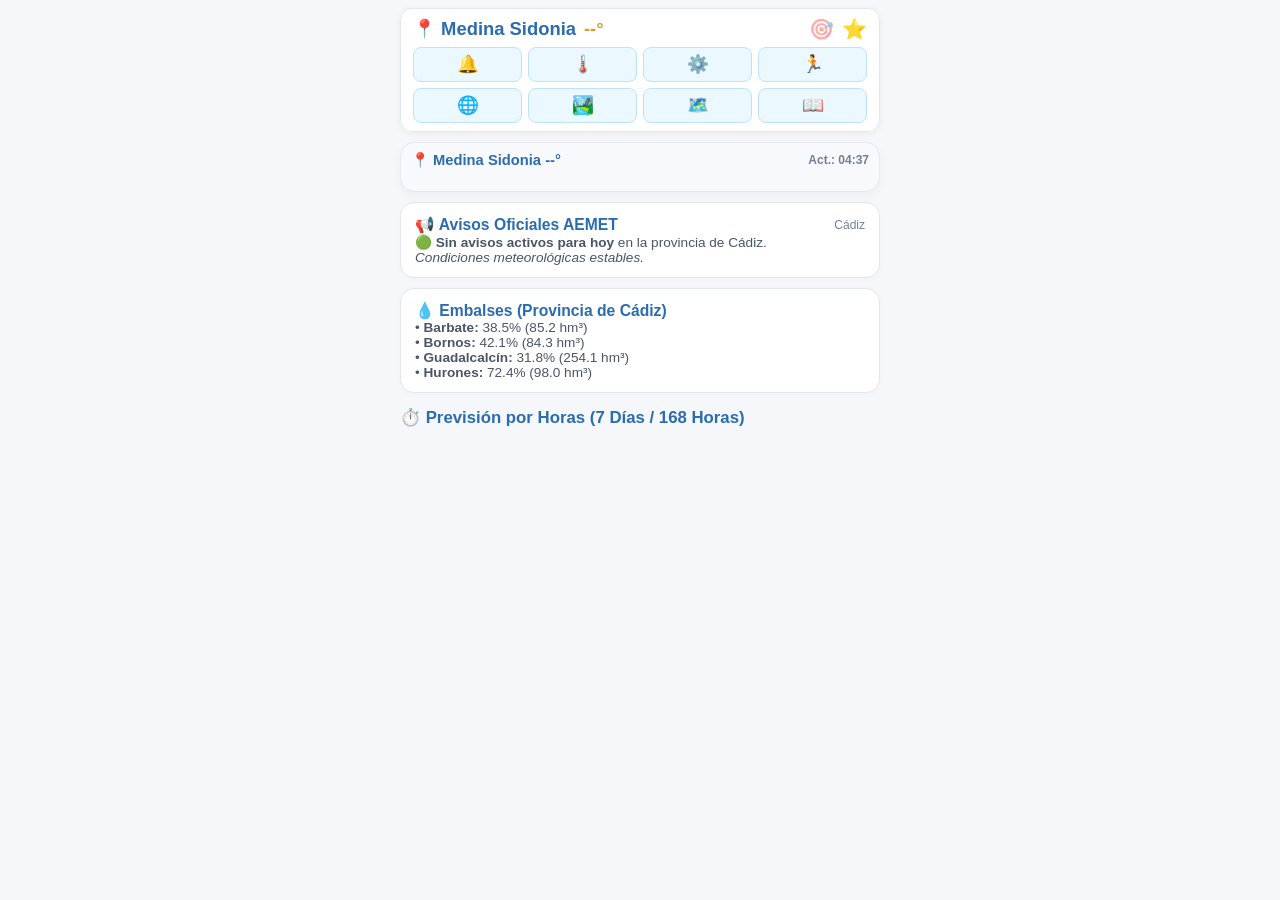
==== commit 030a2526: "mejoras" ====
--- a/app/src/main/assets/web/index.html
+++ b/app/src/main/assets/web/index.html
@@ -20,9 +20,12 @@
           <span id="currentCityLabel">📍 Medina Sidonia</span>
           <span id="currentTemp" style="color: #D69E2E; margin-left: 4px;">--°</span>
         </div>
-        <span id="starIcon" style="cursor: pointer; font-size: 1.25rem;">⭐</span>
-      </div>
-      <div class="header-actions-row">
+        <div class="header-tools" style="display: flex; gap: 8px; align-items: center;">
+          <span id="btnGps" onclick="triggerGpsLocation(true)" title="GPS Automático" style="cursor: pointer; font-size: 1.25rem; transition: opacity 0.2s;">🎯</span>
+          <span id="starIcon" onclick="toggleFavoriteCurrentCity()" title="Guardar / Quitar Favorito" style="cursor: pointer; font-size: 1.25rem;">⭐</span>
+        </div>
+      </div>
+      <div class="header-actions-grid">
         <button class="btn-icon" title="Avisos AEMET" onclick="openModal('modalAvisos')">🔔</button>
         <button class="btn-icon" title="Termómetro" onclick="openModal('modalTemp')">🌡️</button>
         <button class="btn-icon" title="Ajustes Widget" onclick="openModal('modalConfig')">⚙️</button>
@@ -83,17 +86,27 @@
 
   <!-- MODAL: CAMBIAR UBICACIÓN -->
   <div class="modal" id="modalCity">
-    <div class="modal-content">
-      <div class="modal-header">
-        <span class="modal-title">📍 Cambiar Localidad</span>
+    <div class="modal-content" style="max-height: 85vh; overflow-y: auto;">
+      <div class="modal-header">
+        <span class="modal-title">📍 Gestión de Ubicaciones</span>
         <button class="close-btn" onclick="closeModal('modalCity')">×</button>
       </div>
-      <div class="form-group">
-        <label>Buscar Municipio o Ciudad:</label>
-        <input type="text" id="inputCitySearch" placeholder="ej. Medina Sidonia, Cádiz..." onkeyup="if(event.key==='Enter') searchCity()">
-      </div>
-      <button class="btn-submit" onclick="searchCity()">Buscar Ubicación</button>
-      <div id="searchResults" style="display:flex; flex-direction:column; gap:4px; margin-top:8px;"></div>
+
+      <button class="btn-submit" style="background:#2B6CB0; margin-bottom:12px; display:flex; align-items:center; justify-content:center; gap:6px;" onclick="triggerGpsLocation(true)">
+        <span>🎯</span> <span>Usar mi ubicación actual (GPS)</span>
+      </button>
+
+      <div class="form-group" style="margin-bottom:8px;">
+        <label style="font-weight:700; color:#2D3748;">Buscador de Municipios:</label>
+        <input type="text" id="inputCitySearch" placeholder="Escribe un municipio (ej. Madrid, Medina Sidonia...)" oninput="onSearchInputDebounced(this.value)">
+      </div>
+
+      <div id="searchResultsList" style="display:flex; flex-direction:column; gap:6px; margin-top:6px;"></div>
+
+      <div id="favoritesSection" style="margin-top:14px; border-top:1px solid #E2E8F0; padding-top:10px;">
+        <div style="font-weight:700; color:#2B6CB0; margin-bottom:8px; font-size:0.95rem;">⭐ Mis Ubicaciones Favoritas:</div>
+        <div id="favoritesList" style="display:flex; flex-direction:column; gap:6px;"></div>
+      </div>
     </div>
   </div>
 
@@ -193,12 +206,19 @@
         <button class="close-btn" onclick="closeModal('modalHelp')">×</button>
       </div>
       <div style="font-size:0.85rem; line-height:1.4; color:#2D3748;">
-        <p><b>🔍 Funcionamiento de la Aplicación</b></p>
+        <p><b>📍 Gestión de Ubicaciones y Favoritos</b></p>
+        <p>• <b>Geolocalización GPS (🎯):</b> Activa/desactiva la ubicación automática por GPS. Detecta tu posición actual mediante geocodificación inversa.</p>
+        <p>• <b>Buscador de Municipios:</b> Pulsa sobre el nombre de la localidad en la cabecera (📍) para buscar cualquier municipio en tiempo real o seleccionar tus favoritos guardados.</p>
+        <p>• <b>Ubicaciones Favoritas (⭐/☆):</b> Pulsa en la estrella para añadir o quitar el municipio actual de tu lista personal de favoritos (persistente en el navegador).</p>
+
+        <hr style="margin: 8px 0; border: none; border-top: 1px solid #E2E8F0;" />
+
+        <p><b>🔍 Funcionamiento General</b></p>
         <p>• <b>Fuente de datos:</b> Open-Meteo proporciona la previsión meteorológica completa para 7 días (168 horas) en tiempo real.</p>
         <p>• <b>Avisos AEMET:</b> Muestra las alertas meteorológicas oficiales de AEMET sin requerir clave de usuario.</p>
         <p>• <b>Widget 4x2 desplegado:</b> Muestra los 7 días de previsión organizados en 2 filas.</p>
-        <p>• <b>Fotografía Lunar 📷:</b> Pulsa sobre cualquier hora lunar o icono de cámara para abrir el desglose astronómico de acimut, elevación y crepúsculos.</p>
-        <p>• <b>Semáforo Deportivo 🏃:</b> Las horas en verde (`🏃 X h`) contabilizan las horas diurnas que cumplen tus criterios ideales de temperatura, lluvia, viento y UV.</p>
+        <p>• <b>Fotografía Lunar 📷:</b> Marca los días y horas con coincidencia óptima entre salida/puesta de Luna y crepúsculo solar (±90 min).</p>
+        <p>• <b>Semáforo Deportivo 🏃:</b> Contabiliza únicamente las horas diurnas con luz solar que cumplen tus criterios ideales de temperatura, lluvia, viento y UV.</p>
       </div>
     </div>
   </div>
--- a/app/src/main/assets/web/styles.css
+++ b/app/src/main/assets/web/styles.css
@@ -69,23 +69,19 @@
   cursor: pointer;
 }
 
-.header-actions-row {
-  display: flex;
+.header-actions-grid {
+  display: grid;
+  grid-template-columns: repeat(4, 1fr);
   gap: 6px;
-  justify-content: center;
-  align-items: center;
   width: 100%;
-  flex-wrap: nowrap;
-  overflow-x: auto;
-  padding-bottom: 2px;
 }
 
 .btn-icon {
   background: #EBF8FF;
   border: 1px solid #BEE3F8;
-  font-size: 1.05rem;
+  font-size: 1.1rem;
   cursor: pointer;
-  padding: 3px 6px;
+  padding: 6px 0;
   border-radius: 8px;
   transition: background 0.2s, transform 0.1s;
   display: flex;
@@ -93,6 +89,7 @@
   justify-content: center;
   font-weight: 600;
   color: var(--text-main);
+  width: 100%;
 }
 
 .btn-icon:hover { background: #E2E8F0; }
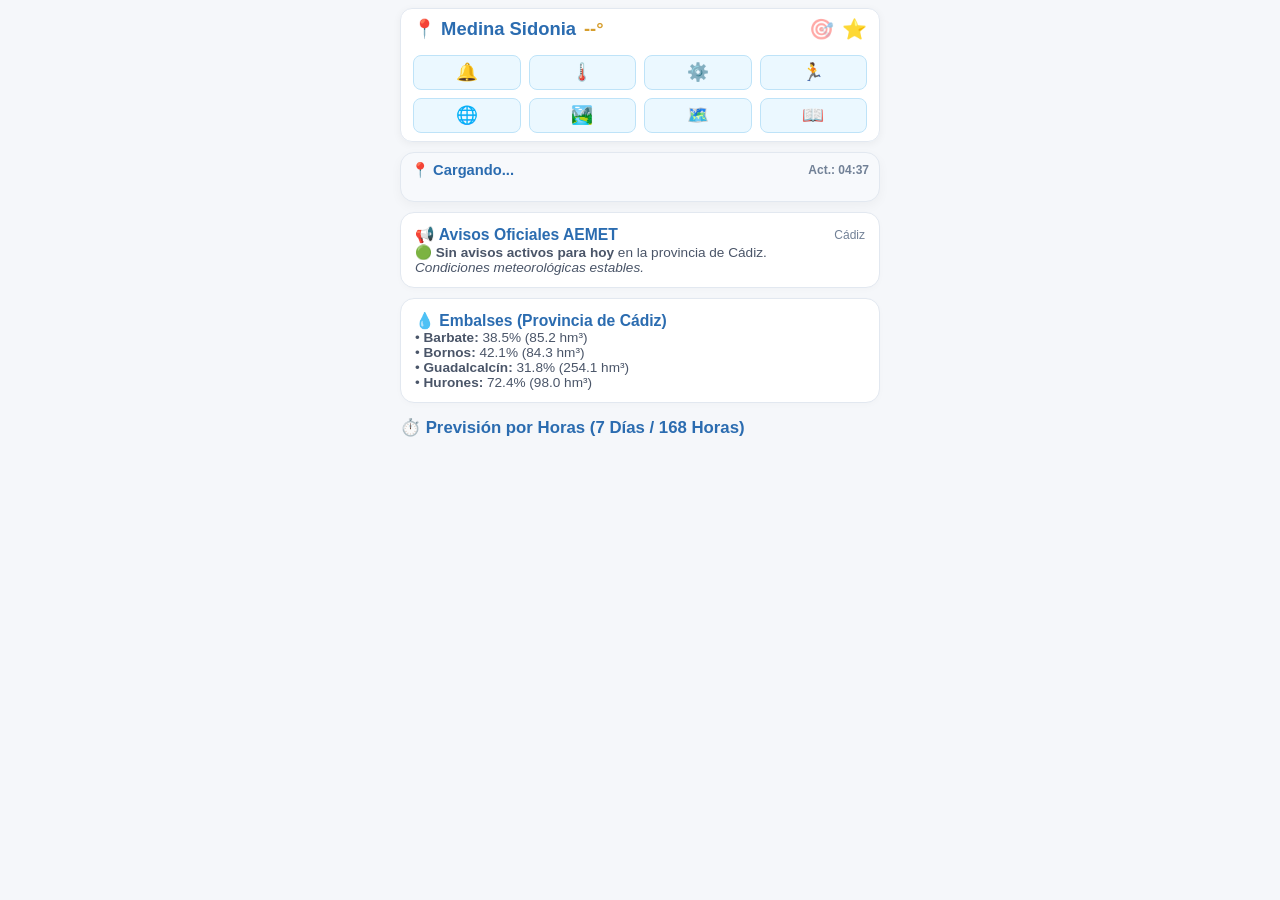
==== commit 4747b33e: "mejoras" ====
--- a/app/src/main/assets/web/index.html
+++ b/app/src/main/assets/web/index.html
@@ -17,7 +17,7 @@
     <div class="sticky-header">
       <div class="header-row-top">
         <div class="city-title" onclick="openCityModal()">
-          <span id="currentCityLabel">📍 Medina Sidonia</span>
+          <span id="currentCityLabel">📍 Cargando...</span>
           <span id="currentTemp" style="color: #D69E2E; margin-left: 4px;">--°</span>
         </div>
         <div class="header-tools" style="display: flex; gap: 8px; align-items: center;">
@@ -40,7 +40,7 @@
     <!-- CLON INTERACTIVO WIDGET 4x2 DESPLEGADO COMPLETO (7 Días) -->
     <div class="widget-preview-card">
       <div class="widget-header-row">
-        <div class="widget-city-temp" id="wCityTemp">📍 Medina Sidonia --°</div>
+        <div class="widget-city-temp" id="wCityTemp">📍 Cargando...</div>
         <div class="widget-update-time" id="wTime" onclick="refreshData()" style="cursor: pointer;">Act.: --:--</div>
       </div>
 
@@ -98,7 +98,7 @@
 
       <div class="form-group" style="margin-bottom:8px;">
         <label style="font-weight:700; color:#2D3748;">Buscador de Municipios:</label>
-        <input type="text" id="inputCitySearch" placeholder="Escribe un municipio (ej. Madrid, Medina Sidonia...)" oninput="onSearchInputDebounced(this.value)">
+        <input type="text" id="inputCitySearch" placeholder="Escribe un municipio (ej. Madrid, Barcelona...)" oninput="onSearchInputDebounced(this.value)">
       </div>
 
       <div id="searchResultsList" style="display:flex; flex-direction:column; gap:6px; margin-top:6px;"></div>
--- a/app/src/main/assets/web/styles.css
+++ b/app/src/main/assets/web/styles.css
@@ -72,8 +72,10 @@
 .header-actions-grid {
   display: grid;
   grid-template-columns: repeat(4, 1fr);
-  gap: 6px;
+  gap: 8px;
   width: 100%;
+  margin-top: 8px;
+  box-sizing: border-box;
 }
 
 .btn-icon {
@@ -90,6 +92,7 @@
   font-weight: 600;
   color: var(--text-main);
   width: 100%;
+  box-sizing: border-box;
 }
 
 .btn-icon:hover { background: #E2E8F0; }
